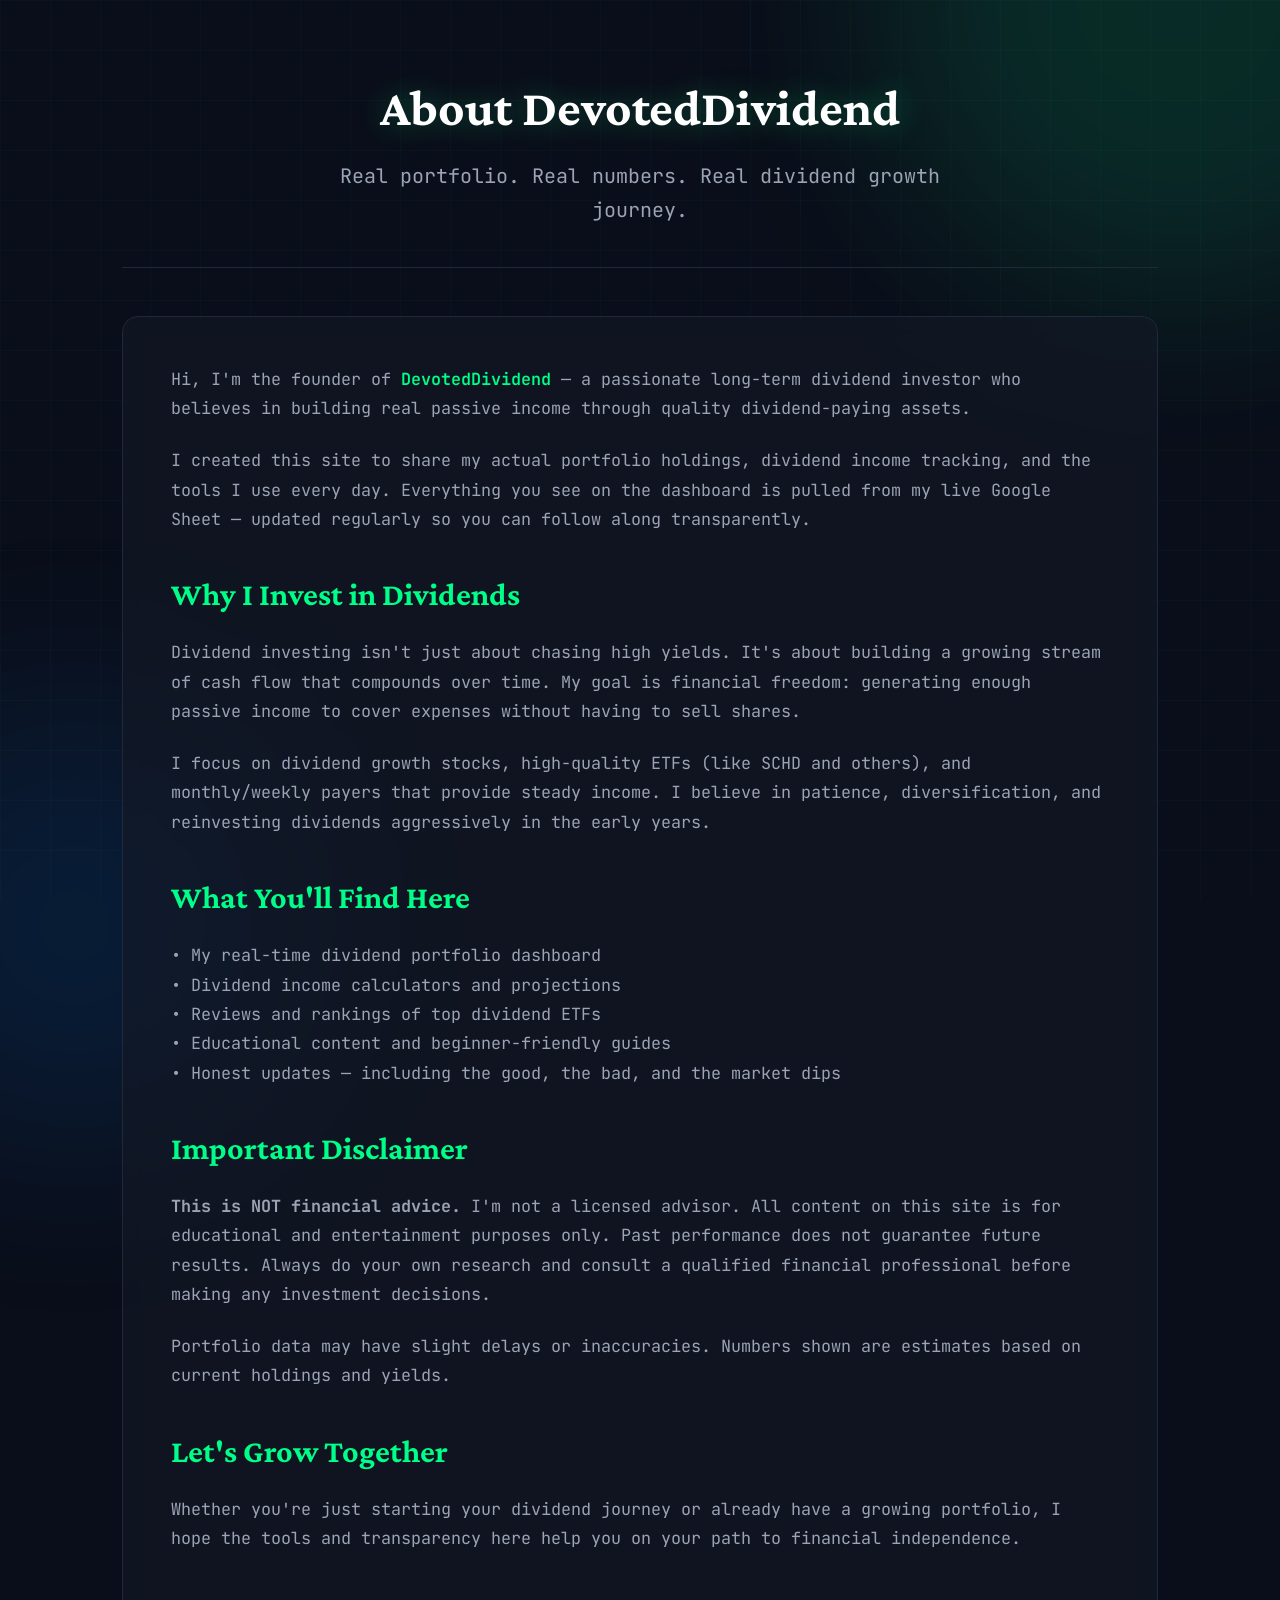
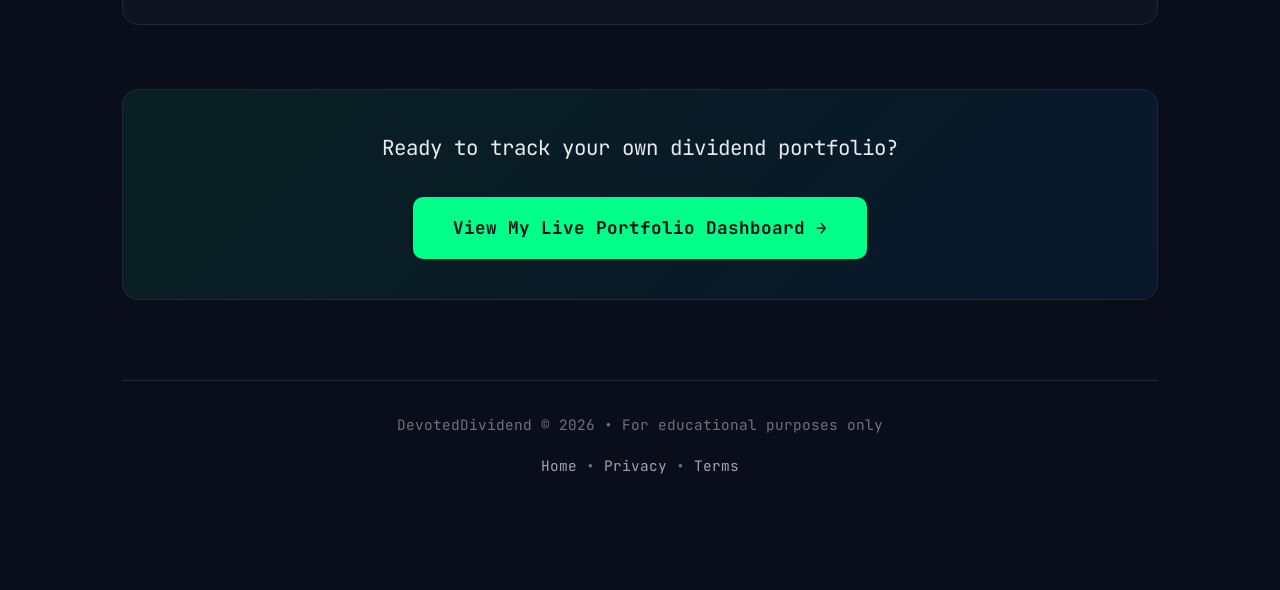
==== about.html @ 6c57b130 "Initial static site publish for devoted-dividend" ====
<!DOCTYPE html>
<html lang="en">
<head>
    <script async src="https://pagead2.googlesyndication.com/pagead/js/adsbygoogle.js?client=ca-pub-REPLACE_ME" crossorigin="anonymous"></script>
    <!-- Google tag (gtag.js) -->
    <script async src="https://www.googletagmanager.com/gtag/js?id=G-REPLACE_ME"></script>
    <script>
      window.dataLayer = window.dataLayer || [];
      function gtag(){dataLayer.push(arguments);}
      gtag('js', new Date());
      gtag('config', 'G-REPLACE_ME');
    </script>
    <meta charset="UTF-8">
    <meta name="viewport" content="width=device-width, initial-scale=1.0">
    <title>About DevotedDividend | My Dividend Investing Journey</title>

    <!-- Favicons -->
    <link rel="icon" href="/favicon.ico" type="image/x-icon">
    <link rel="icon" type="image/png" sizes="32x32" href="/favicon-32x32.png">
    <link rel="icon" type="image/png" sizes="16x16" href="/favicon-16x16.png">
    <link rel="apple-touch-icon" sizes="180x180" href="/apple-touch-icon.png">
    <link rel="manifest" href="/site.webmanifest">
    <meta name="theme-color" content="#0a0e1a">

    <!-- Open Graph -->
    <meta property="og:title" content="About DevotedDividend - My Real Dividend Portfolio">
    <meta property="og:description" content="Learn about the real person behind DevotedDividend: a passionate dividend investor sharing transparent portfolio updates, tools, and educational content.">
    <meta property="og:image" content="media1.png">
    <meta property="og:url" content="https://devoteddividends.com/about.html">
    <meta property="og:type" content="website">

    <meta name="twitter:card" content="summary_large_image">
    <meta name="twitter:title" content="About DevotedDividend">
    <meta name="twitter:description" content="Transparent dividend investing journey and portfolio dashboard.">

    <link rel="preconnect" href="https://fonts.googleapis.com">
    <link rel="preconnect" href="https://fonts.gstatic.com" crossorigin>
    <link href="https://fonts.googleapis.com/css2?family=JetBrains+Mono:wght@400;500;600;700&family=Crimson+Pro:wght@300;400;600;700&display=swap" rel="stylesheet">

    <style>
        :root {
            --bg-primary: #0a0e1a;
            --bg-secondary: #0f1420;
            --bg-tertiary: #141927;
            --accent-primary: #00ff88;
            --accent-secondary: #0088ff;
            --text-primary: #e8eaf0;
            --text-secondary: #9ba3b4;
            --text-muted: #6b7280;
            --border-color: #1f2937;
            --card-bg: rgba(20, 25, 39, 0.6);
        }

        * { margin: 0; padding: 0; box-sizing: border-box; }

        body {
            font-family: 'JetBrains Mono', monospace;
            background: var(--bg-primary);
            color: var(--text-primary);
            line-height: 1.7;
            padding-bottom: 80px;
        }

        body::before {
            content: '';
            position: fixed;
            top: 0; left: 0;
            width: 100%; height: 100%;
            background-image: 
                linear-gradient(rgba(0, 255, 136, 0.03) 1px, transparent 1px),
                linear-gradient(90deg, rgba(0, 255, 136, 0.03) 1px, transparent 1px);
            background-size: 50px 50px;
            animation: gridMove 25s linear infinite;
            z-index: 0;
            pointer-events: none;
        }

        @keyframes gridMove {
            0% { transform: translate(0, 0); }
            100% { transform: translate(60px, 60px); }
        }

        .orb {
            position: fixed;
            border-radius: 50%;
            filter: blur(100px);
            opacity: 0.12;
            pointer-events: none;
            z-index: 1;
        }
        .orb-1 { width: 600px; height: 600px; background: var(--accent-primary); top: -300px; right: -200px; }
        .orb-2 { width: 450px; height: 450px; background: var(--accent-secondary); bottom: -250px; left: -150px; animation-delay: 8s; }

        .container {
            max-width: 1100px;
            margin: 0 auto;
            padding: 0 2rem;
            position: relative;
            z-index: 2;
        }

        header {
            padding: 4rem 0 2.5rem;
            text-align: center;
            border-bottom: 1px solid var(--border-color);
        }

        h1 {
            font-family: 'Crimson Pro', serif;
            font-size: 3.2rem;
            font-weight: 700;
            color: white;
            margin-bottom: 0.5rem;
            text-shadow: 0 0 30px rgba(0, 255, 136, 0.3);
        }

        .subtitle {
            font-size: 1.25rem;
            color: var(--text-secondary);
            max-width: 700px;
            margin: 0 auto;
        }

        .about-content {
            background: var(--card-bg);
            border: 1px solid var(--border-color);
            border-radius: 16px;
            padding: 3rem;
            margin: 3rem 0;
            backdrop-filter: blur(10px);
            line-height: 1.75;
        }

        .about-content h2 {
            font-family: 'Crimson Pro', serif;
            font-size: 2rem;
            color: var(--accent-primary);
            margin: 2rem 0 1rem;
        }

        .about-content p {
            margin-bottom: 1.4rem;
            color: var(--text-secondary);
            font-size: 1.05rem;
        }

        .highlight {
            color: var(--accent-primary);
            font-weight: 600;
        }

        .cta-section {
            text-align: center;
            margin: 4rem 0;
            padding: 2.5rem;
            background: linear-gradient(135deg, rgba(0, 255, 136, 0.08), rgba(0, 136, 255, 0.08));
            border-radius: 16px;
            border: 1px solid var(--border-color);
        }

        .cta-section a {
            display: inline-block;
            background: var(--accent-primary);
            color: #0a0e1a;
            padding: 1rem 2.5rem;
            border-radius: 10px;
            font-weight: 700;
            text-decoration: none;
            font-size: 1.1rem;
            margin-top: 1rem;
            transition: all 0.3s;
        }

        .cta-section a:hover {
            background: #00e077;
            transform: translateY(-4px);
        }

        footer {
            margin-top: 5rem;
            padding: 2rem 0;
            border-top: 1px solid var(--border-color);
            text-align: center;
            color: var(--text-muted);
            font-size: 0.9rem;
        }

        @media (max-width: 768px) {
            .about-content { padding: 2rem 1.5rem; }
            h1 { font-size: 2.6rem; }
        }
    </style>
</head>
<body>

    <!-- Background Orbs -->
    <div class="orb orb-1"></div>
    <div class="orb orb-2"></div>

    <div class="container">

        <header>
            <h1>About DevotedDividend</h1>
            <p class="subtitle">Real portfolio. Real numbers. Real dividend growth journey.</p>
        </header>

        <div class="about-content">
            <p>Hi, I'm the founder of <span class="highlight">DevotedDividend</span> — a passionate long-term dividend investor who believes in building real passive income through quality dividend-paying assets.</p>

            <p>I created this site to share my actual portfolio holdings, dividend income tracking, and the tools I use every day. Everything you see on the dashboard is pulled from my live Google Sheet — updated regularly so you can follow along transparently.</p>

            <h2>Why I Invest in Dividends</h2>
            <p>Dividend investing isn't just about chasing high yields. It's about building a growing stream of cash flow that compounds over time. My goal is financial freedom: generating enough passive income to cover expenses without having to sell shares.</p>

            <p>I focus on dividend growth stocks, high-quality ETFs (like SCHD and others), and monthly/weekly payers that provide steady income. I believe in patience, diversification, and reinvesting dividends aggressively in the early years.</p>

            <h2>What You'll Find Here</h2>
            <p>• My real-time dividend portfolio dashboard<br>
               • Dividend income calculators and projections<br>
               • Reviews and rankings of top dividend ETFs<br>
               • Educational content and beginner-friendly guides<br>
               • Honest updates — including the good, the bad, and the market dips</p>

            <h2>Important Disclaimer</h2>
            <p><strong>This is NOT financial advice.</strong> I'm not a licensed advisor. All content on this site is for educational and entertainment purposes only. Past performance does not guarantee future results. Always do your own research and consult a qualified financial professional before making any investment decisions.</p>

            <p>Portfolio data may have slight delays or inaccuracies. Numbers shown are estimates based on current holdings and yields.</p>

            <h2>Let's Grow Together</h2>
            <p>Whether you're just starting your dividend journey or already have a growing portfolio, I hope the tools and transparency here help you on your path to financial independence.</p>
        </div>

        <div class="cta-section">
            <p style="font-size: 1.3rem; margin-bottom: 1rem;">Ready to track your own dividend portfolio?</p>
            <a href="/">View My Live Portfolio Dashboard →</a>
        </div>

        <footer>
            <p>DevotedDividend © 2026 • For educational purposes only</p>
            <p style="margin-top: 1rem;">
                <a href="/" style="color: var(--text-secondary); text-decoration: none;">Home</a> • 
                <a href="/privacy.html" style="color: var(--text-secondary); text-decoration: none;">Privacy</a> • 
                <a href="/terms-of-use.html" style="color: var(--text-secondary); text-decoration: none;">Terms</a>
            </p>
        </footer>

    </div>

</body>
</html>
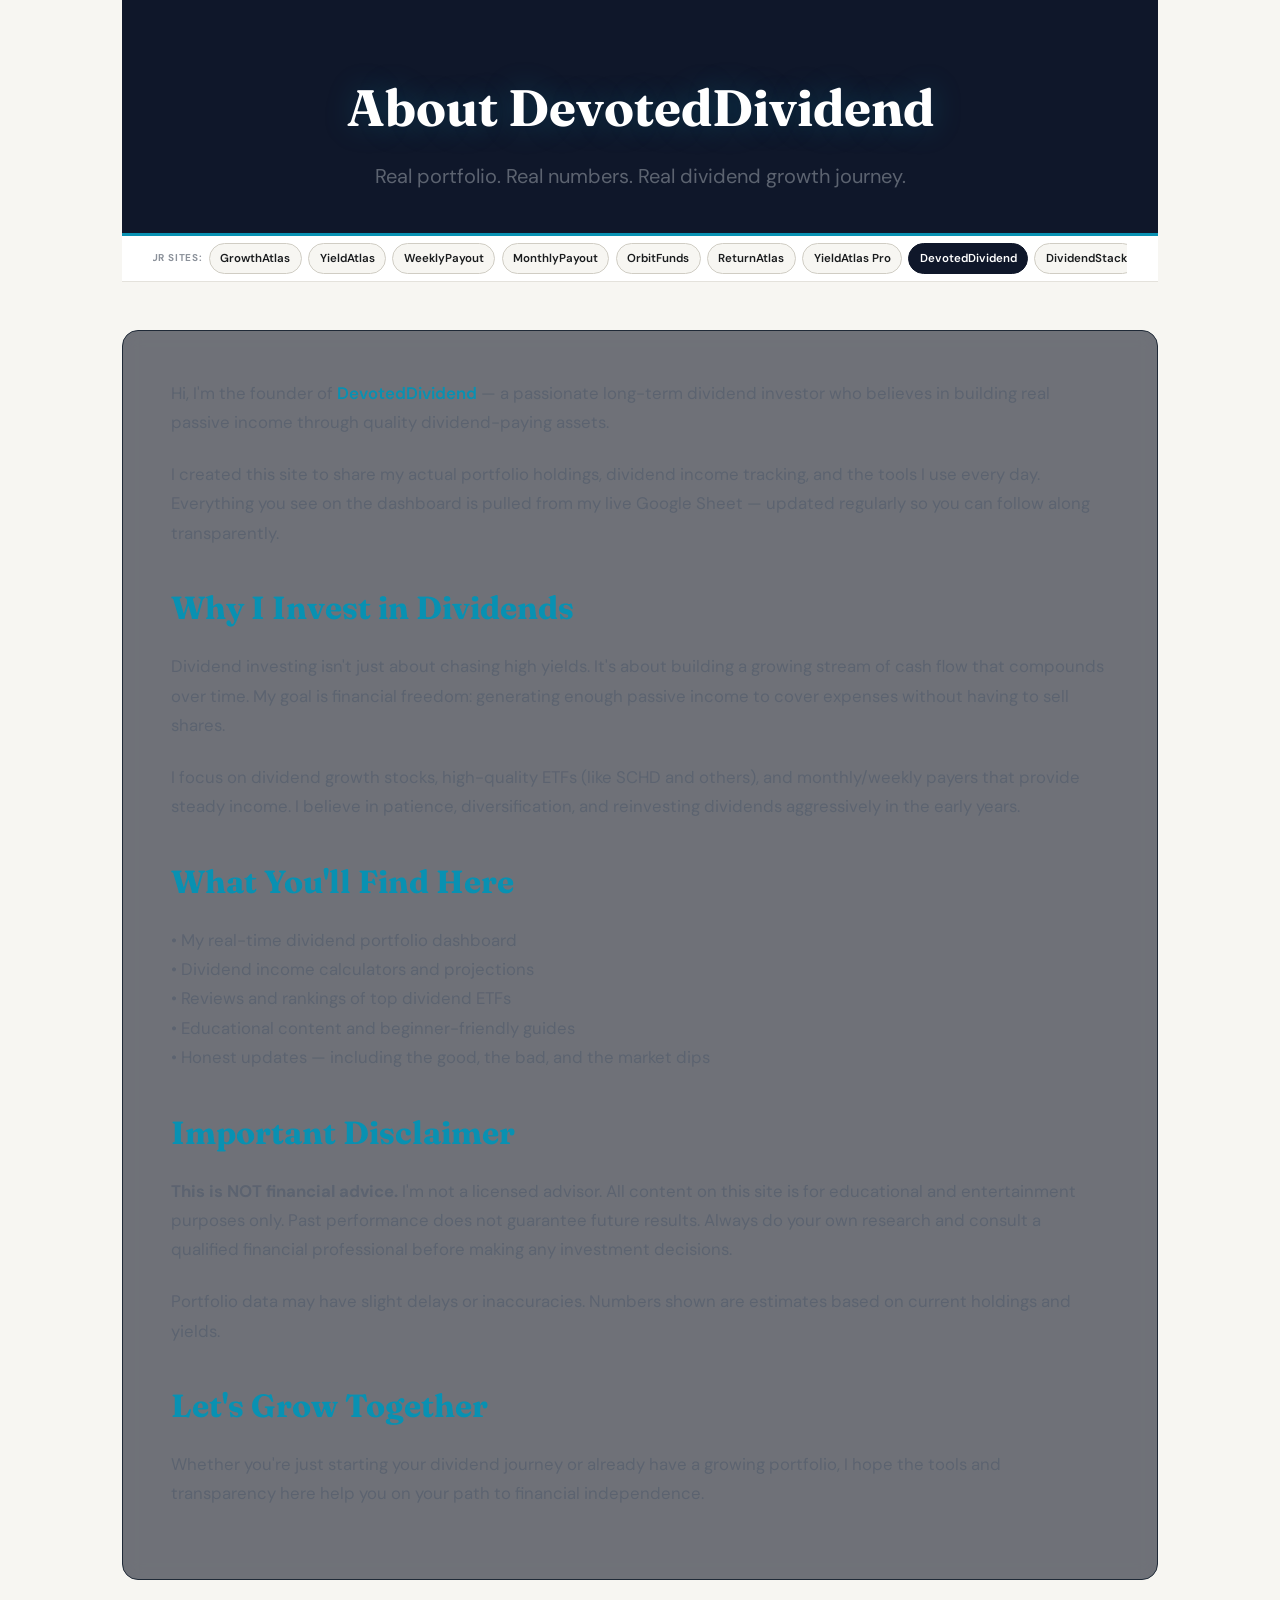
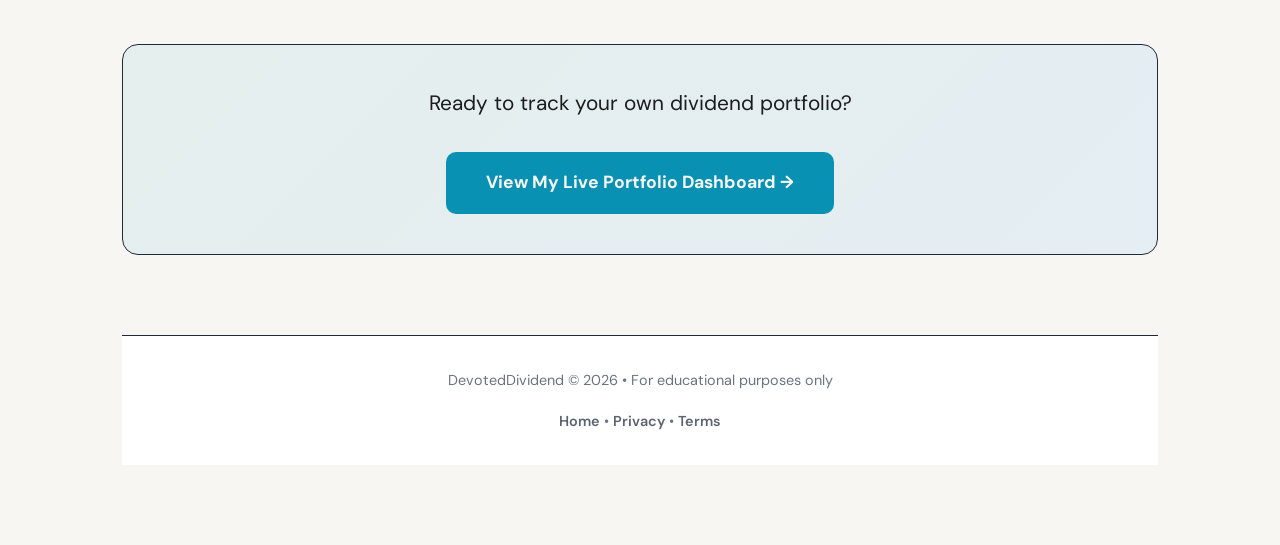
==== commit 3436dbb6: "Apply custom mrvn ETF network design system across Pages. Shared Fraunces + DM Sans paper chrome wit" ====
--- a/about.html
+++ b/about.html
@@ -15,12 +15,12 @@
     <title>About DevotedDividend | My Dividend Investing Journey</title>
 
     <!-- Favicons -->
-    <link rel="icon" href="/favicon.ico" type="image/x-icon">
-    <link rel="icon" type="image/png" sizes="32x32" href="/favicon-32x32.png">
-    <link rel="icon" type="image/png" sizes="16x16" href="/favicon-16x16.png">
-    <link rel="apple-touch-icon" sizes="180x180" href="/apple-touch-icon.png">
-    <link rel="manifest" href="/site.webmanifest">
-    <meta name="theme-color" content="#0a0e1a">
+    <link rel="icon" href="/devoted-dividend/favicon.ico" type="image/x-icon">
+    <link rel="icon" type="image/png" sizes="32x32" href="/devoted-dividend/favicon-32x32.png">
+    <link rel="icon" type="image/png" sizes="16x16" href="/devoted-dividend/favicon-16x16.png">
+    <link rel="apple-touch-icon" sizes="180x180" href="/devoted-dividend/apple-touch-icon.png">
+    <link rel="manifest" href="/devoted-dividend/site.webmanifest">
+    <meta name="theme-color" content="#0891B2">
 
     <!-- Open Graph -->
     <meta property="og:title" content="About DevotedDividend - My Real Dividend Portfolio">
@@ -34,18 +34,447 @@
     <meta name="twitter:description" content="Transparent dividend investing journey and portfolio dashboard.">
 
     <link rel="preconnect" href="https://fonts.googleapis.com">
-    <link rel="preconnect" href="https://fonts.gstatic.com" crossorigin>
-    <link href="https://fonts.googleapis.com/css2?family=JetBrains+Mono:wght@400;500;600;700&family=Crimson+Pro:wght@300;400;600;700&display=swap" rel="stylesheet">
-
+<link rel="preconnect" href="https://fonts.gstatic.com" crossorigin>
+<link href="https://fonts.googleapis.com/css2?family=DM+Sans:ital,opsz,wght@0,9..40,400;0,9..40,500;0,9..40,600;0,9..40,700;0,9..40,800;1,9..40,400&family=Fraunces:opsz,wght@9..144,600;9..144,700;9..144,800&display=swap" rel="stylesheet">
     <style>
+/* mrvn ETF Network — shared design system (inline per repo for GitHub Pages) */
+:root {
+  --ink: #1A1C1E;
+  --ink-muted: #5C6370;
+  --ink-faint: #8B919A;
+  --paper: #F7F6F2;
+  --paper-2: #FFFFFF;
+  --line: #E4E2DC;
+  --line-strong: #D0CDC4;
+  --header: #0F172A;
+  --header-ink: #F8FAFC;
+  --accent: #0891B2;
+  --accent-soft: #CFFAFE;
+  --accent-hover: #06B6D4;
+  --danger: #DC2626;
+  --pos: #059669;
+  --shell: 94%;
+  --shell-max: 1320px;
+  --radius: 6px;
+  --font-sans: "DM Sans", system-ui, sans-serif;
+  --font-display: "Fraunces", Georgia, serif;
+  /* aliases for legacy site CSS */
+  --brand: var(--header);
+  --brand-dark: #0B1220;
+  --brand-mid: #132033;
+  --brand-lite: #1E293B;
+  --gold: var(--accent);
+  --gold2: var(--accent-hover);
+  --navy: var(--header);
+  --primary: var(--accent);
+  --green: var(--accent);
+  --purple: var(--accent);
+  --purple-bright: var(--accent-hover);
+  --purple-deep: var(--header);
+  --bg: var(--paper);
+  --bg-primary: var(--paper);
+  --bg-secondary: var(--paper-2);
+  --bg-panel: var(--paper-2);
+  --bg-panel-2: #FAFAF7;
+  --text-primary: var(--ink);
+  --text-secondary: var(--ink-muted);
+  --text-muted: var(--ink-faint);
+}
+
+*, *::before, *::after { box-sizing: border-box; }
+html { scroll-behavior: smooth; }
+html, body {
+  margin: 0;
+  padding: 0;
+  width: 100%;
+  overflow-x: hidden;
+}
+body {
+  font-family: var(--font-sans);
+  background: var(--paper);
+  color: var(--ink);
+  line-height: 1.55;
+  min-height: 100vh;
+  display: flex;
+  flex-direction: column;
+  align-items: center;
+  -webkit-font-smoothing: antialiased;
+}
+a { color: var(--accent); }
+a:hover { color: var(--accent-hover); }
+
+/* Wordmark header */
+.nx-header, header.nx-header, body > header:not(.nx-skip) {
+  width: 100%;
+  background: var(--header);
+  color: var(--header-ink);
+  text-align: center;
+  padding: 1.15rem 1.25rem 1rem;
+  border-bottom: 3px solid var(--accent);
+  box-shadow: none;
+}
+.nx-logo, .logo, .logo-text {
+  font-family: var(--font-display);
+  font-weight: 800;
+  font-size: clamp(1.45rem, 4vw, 2.15rem);
+  letter-spacing: -0.02em;
+  color: var(--header-ink);
+  line-height: 1.15;
+}
+.nx-logo span, .logo span { color: var(--accent); }
+.nx-tagline, .logo-sub {
+  font-family: var(--font-sans);
+  font-size: 0.72rem;
+  font-weight: 600;
+  letter-spacing: 0.14em;
+  text-transform: uppercase;
+  color: rgba(248, 250, 252, 0.45);
+  margin-top: 0.4rem;
+}
+.logo-link { text-decoration: none; display: inline-block; }
+.header-links, .nx-nav {
+  display: flex;
+  flex-wrap: wrap;
+  gap: 0.5rem;
+  justify-content: center;
+  margin-top: 0.9rem;
+}
+.header-link, .nx-nav a, .btn-ghost {
+  display: inline-flex;
+  align-items: center;
+  gap: 0.35rem;
+  padding: 0.45rem 0.9rem;
+  border: 1.5px solid rgba(255,255,255,0.22);
+  border-radius: var(--radius);
+  color: var(--header-ink);
+  background: transparent;
+  font-family: var(--font-sans);
+  font-size: 0.8rem;
+  font-weight: 700;
+  text-decoration: none;
+  transition: background .15s, border-color .15s, color .15s;
+}
+.header-link:hover, .nx-nav a:hover, .btn-ghost:hover {
+  background: var(--accent);
+  border-color: var(--accent);
+  color: #fff;
+}
+
+/* Network bar */
+.site-network-bar {
+  width: 100%;
+  background: var(--paper-2);
+  border-bottom: 1px solid var(--line);
+  padding: 0.45rem 0;
+}
+.site-network-track {
+  width: var(--shell);
+  max-width: var(--shell-max);
+  margin: 0 auto;
+  padding: 0 0.25rem;
+  display: flex;
+  align-items: center;
+  gap: 0.4rem;
+  overflow-x: auto;
+  white-space: nowrap;
+  scrollbar-width: none;
+}
+.site-network-track::-webkit-scrollbar { display: none; }
+.site-network-label {
+  font-size: 0.62rem;
+  font-weight: 700;
+  letter-spacing: 0.08em;
+  text-transform: uppercase;
+  color: var(--ink-faint);
+  flex-shrink: 0;
+}
+.site-pill {
+  display: inline-flex;
+  align-items: center;
+  padding: 0.28rem 0.65rem;
+  border-radius: 999px;
+  border: 1px solid var(--line-strong);
+  background: var(--paper);
+  color: var(--ink);
+  font-family: var(--font-sans);
+  font-size: 0.72rem;
+  font-weight: 600;
+  text-decoration: none;
+  flex-shrink: 0;
+  transition: background .15s, color .15s, border-color .15s;
+}
+.site-pill:hover {
+  border-color: var(--accent);
+  color: var(--accent);
+  background: var(--accent-soft);
+}
+.site-pill.current {
+  background: var(--header);
+  border-color: var(--header);
+  color: #fff;
+  cursor: default;
+}
+@media (min-width: 1100px) {
+  .site-network-track { justify-content: center; }
+}
+
+/* Hero */
+.nx-hero, .hero, .main-h1 {
+  width: 100%;
+  background: var(--paper);
+  text-align: center;
+  padding: 2.25rem 1.25rem 1.75rem;
+  border-bottom: 1px solid var(--line);
+}
+.nx-hero h1, .hero h1, .main-h1 h1 {
+  font-family: var(--font-display);
+  font-weight: 750;
+  font-size: clamp(1.45rem, 3.6vw, 2.35rem);
+  color: var(--ink);
+  margin: 0 0 0.65rem;
+  letter-spacing: -0.02em;
+  line-height: 1.2;
+}
+.nx-hero h1 span, .hero h1 span { color: var(--accent); }
+.nx-support, .hero-desc, .intro-text {
+  max-width: 42rem;
+  margin: 0 auto 1.25rem;
+  color: var(--ink-muted);
+  font-size: 0.98rem;
+  line-height: 1.7;
+}
+.hero-stats {
+  display: inline-flex;
+  border: 1px solid var(--line);
+  border-radius: var(--radius);
+  overflow: hidden;
+  background: var(--paper-2);
+}
+.hero-stat {
+  padding: 0.85rem 1.5rem;
+  border-right: 1px solid var(--line);
+}
+.hero-stat:last-child { border-right: none; }
+.hero-stat-val {
+  font-family: var(--font-display);
+  font-size: 1.45rem;
+  font-weight: 700;
+  color: var(--accent);
+  line-height: 1;
+}
+.hero-stat-lbl {
+  font-size: 0.68rem;
+  font-weight: 700;
+  letter-spacing: 0.08em;
+  text-transform: uppercase;
+  color: var(--ink-faint);
+  margin-top: 0.35rem;
+}
+@media (max-width: 700px) {
+  .hero-stats { flex-direction: column; width: min(100%, 220px); }
+  .hero-stat { border-right: none; border-bottom: 1px solid var(--line); }
+  .hero-stat:last-child { border-bottom: none; }
+}
+
+/* Content shell */
+.nx-shell, .content, .container, .wrap {
+  width: var(--shell);
+  max-width: var(--shell-max);
+  margin-left: auto;
+  margin-right: auto;
+}
+.section-head {
+  text-align: center;
+  margin: 1.75rem 0 1rem;
+}
+.section-head h2 {
+  font-family: var(--font-display);
+  font-size: 1.35rem;
+  margin: 0 0 0.35rem;
+  color: var(--ink);
+}
+.section-head p { color: var(--ink-muted); margin: 0; font-size: 0.9rem; }
+.gold-rule, .nx-rule {
+  width: 48px;
+  height: 3px;
+  background: var(--accent);
+  margin: 0.85rem auto 0;
+  border: none;
+}
+
+/* Filters */
+#filters, .filters {
+  display: flex;
+  flex-wrap: wrap;
+  gap: 0.55rem;
+  justify-content: center;
+  margin: 0.75rem auto 1rem;
+  width: 100%;
+}
+#filters input, #filters select, #searchInput, #searchFilter, #etfSearch,
+input[type="text"], select {
+  font-family: var(--font-sans);
+  border: 1px solid var(--line-strong);
+  border-radius: var(--radius);
+  padding: 0.55rem 0.75rem;
+  background: var(--paper-2);
+  color: var(--ink);
+}
+#filters input:focus, #searchInput:focus, #searchFilter:focus, #etfSearch:focus {
+  outline: 2px solid var(--accent);
+  outline-offset: 1px;
+  border-color: var(--accent);
+}
+#resetFilters, #resetBtn, .special-btn, button.special-btn {
+  font-family: var(--font-sans);
+  font-weight: 700;
+  font-size: 0.82rem;
+  padding: 0.5rem 0.85rem;
+  border-radius: var(--radius);
+  border: 1px solid var(--line-strong);
+  background: var(--paper-2);
+  color: var(--ink);
+  cursor: pointer;
+}
+#resetFilters, #resetBtn {
+  background: var(--header);
+  color: #fff;
+  border-color: var(--header);
+}
+.special-btn.active, .special-btn:hover {
+  background: var(--accent);
+  border-color: var(--accent);
+  color: #fff;
+}
+#special-views {
+  display: flex;
+  flex-wrap: wrap;
+  gap: 0.5rem;
+  justify-content: center;
+  margin-bottom: 0.75rem;
+}
+
+/* Tables */
+#etfTable, table.etf-table, .peer-table, #holdings-table, table {
+  width: 100%;
+  border-collapse: collapse;
+  background: var(--paper-2);
+  border: 1px solid var(--line);
+  border-radius: var(--radius);
+  overflow: hidden;
+}
+#etfTable th, table th, thead th {
+  background: var(--header) !important;
+  color: #fff !important;
+  font-family: var(--font-sans);
+  font-weight: 700;
+  font-size: 0.78rem;
+  letter-spacing: 0.02em;
+  padding: 0.7rem 0.45rem;
+  white-space: nowrap;
+  cursor: pointer;
+  border-bottom: 3px solid var(--accent);
+}
+#etfTable td, table td {
+  padding: 0.55rem 0.4rem;
+  font-size: 0.88rem;
+  text-align: center;
+  border-bottom: 1px solid var(--line);
+}
+#etfTable tbody tr:nth-child(even), table tbody tr:nth-child(even) {
+  background: #FAFAF7;
+}
+#etfTable tbody tr:hover, table tbody tr:hover {
+  background: var(--accent-soft);
+}
+.symbol, .symbol a {
+  font-weight: 800;
+  color: var(--accent) !important;
+  text-decoration: none;
+}
+.table-meta {
+  width: 100%;
+  display: flex;
+  justify-content: space-between;
+  gap: 1rem;
+  font-size: 0.8rem;
+  color: var(--ink-muted);
+  margin: 0.35rem 0 0.65rem;
+}
+
+/* Footer */
+.footer, footer, .nx-footer {
+  width: 100%;
+  margin-top: auto;
+  padding: 2rem 1.25rem 2.5rem;
+  text-align: center;
+  color: var(--ink-muted);
+  font-size: 0.82rem;
+  border-top: 1px solid var(--line);
+  background: var(--paper-2);
+}
+.footer a, footer a {
+  color: var(--accent);
+  font-weight: 600;
+  text-decoration: none;
+}
+.back-to-top {
+  display: inline-block;
+  margin-top: 0.85rem;
+  padding: 0.45rem 1rem;
+  background: var(--header);
+  color: #fff !important;
+  border-radius: var(--radius);
+  font-weight: 700;
+  font-size: 0.8rem;
+  text-decoration: none;
+  border: none;
+  cursor: pointer;
+}
+.back-to-top:hover { background: var(--accent); }
+
+/* Misc chrome */
+.watchlist-btn, .header-pro-btn {
+  background: var(--accent) !important;
+  color: #fff !important;
+  border: none !important;
+  border-radius: var(--radius) !important;
+  font-family: var(--font-sans) !important;
+  font-weight: 800 !important;
+  box-shadow: none !important;
+}
+.banner-img {
+  max-width: 280px;
+  width: 70%;
+  height: auto;
+  display: block;
+  margin: 0 auto;
+  filter: none;
+}
+.disclaimer-bar {
+  width: 100%;
+  background: var(--accent-soft);
+  border-bottom: 1px solid var(--line);
+  color: var(--ink-muted);
+  font-size: 0.78rem;
+  text-align: center;
+  padding: 0.55rem 1rem;
+}
+.disclaimer-bar strong { color: var(--accent); }
+
+/* Kill competitor / AI cliché leftovers when present */
+.stars, .orb, body::before { display: none !important; }
+
+/* === end mrvn network design system === */
+
         :root {
-            --bg-primary: #0a0e1a;
-            --bg-secondary: #0f1420;
-            --bg-tertiary: #141927;
-            --accent-primary: #00ff88;
-            --accent-secondary: #0088ff;
-            --text-primary: #e8eaf0;
-            --text-secondary: #9ba3b4;
+            --bg-primary: #F7F6F2;
+            --bg-secondary: #FFFFFF;
+            --bg-tertiary: #FAFAF7;
+            --accent-primary: #0891B2;
+            --accent-secondary: #06B6D4;
+            --text-primary: #1A1C1E;
+            --text-secondary: #5C6370;
             --text-muted: #6b7280;
             --border-color: #1f2937;
             --card-bg: rgba(20, 25, 39, 0.6);
@@ -54,7 +483,7 @@
         * { margin: 0; padding: 0; box-sizing: border-box; }
 
         body {
-            font-family: 'JetBrains Mono', monospace;
+            font-family: 'DM Sans', monospace;
             background: var(--bg-primary);
             color: var(--text-primary);
             line-height: 1.7;
@@ -67,8 +496,8 @@
             top: 0; left: 0;
             width: 100%; height: 100%;
             background-image: 
-                linear-gradient(rgba(0, 255, 136, 0.03) 1px, transparent 1px),
-                linear-gradient(90deg, rgba(0, 255, 136, 0.03) 1px, transparent 1px);
+                linear-gradient(rgba(8,145,178, 0.03) 1px, transparent 1px),
+                linear-gradient(90deg, rgba(8,145,178, 0.03) 1px, transparent 1px);
             background-size: 50px 50px;
             animation: gridMove 25s linear infinite;
             z-index: 0;
@@ -106,12 +535,12 @@
         }
 
         h1 {
-            font-family: 'Crimson Pro', serif;
+            font-family: 'Fraunces', serif;
             font-size: 3.2rem;
             font-weight: 700;
             color: white;
             margin-bottom: 0.5rem;
-            text-shadow: 0 0 30px rgba(0, 255, 136, 0.3);
+            text-shadow: 0 0 30px rgba(8,145,178, 0.3);
         }
 
         .subtitle {
@@ -132,7 +561,7 @@
         }
 
         .about-content h2 {
-            font-family: 'Crimson Pro', serif;
+            font-family: 'Fraunces', serif;
             font-size: 2rem;
             color: var(--accent-primary);
             margin: 2rem 0 1rem;
@@ -153,7 +582,7 @@
             text-align: center;
             margin: 4rem 0;
             padding: 2.5rem;
-            background: linear-gradient(135deg, rgba(0, 255, 136, 0.08), rgba(0, 136, 255, 0.08));
+            background: linear-gradient(135deg, rgba(8,145,178, 0.08), rgba(0, 136, 255, 0.08));
             border-radius: 16px;
             border: 1px solid var(--border-color);
         }
@@ -161,7 +590,7 @@
         .cta-section a {
             display: inline-block;
             background: var(--accent-primary);
-            color: #0a0e1a;
+            color: #F7F6F2;
             padding: 1rem 2.5rem;
             border-radius: 10px;
             font-weight: 700;
@@ -189,7 +618,27 @@
             .about-content { padding: 2rem 1.5rem; }
             h1 { font-size: 2.6rem; }
         }
-    </style>
+    
+/* Force light network chrome */
+body {
+  background: var(--paper) !important;
+  color: var(--ink) !important;
+}
+header, .nx-header {
+  background: var(--header) !important;
+  color: var(--header-ink) !important;
+  border-bottom: 3px solid #0891B2 !important;
+}
+.hero, .nx-hero, main > .hero, section.hero {
+  background: var(--paper) !important;
+  color: var(--ink) !important;
+}
+.hero h1, .nx-hero h1, section.hero h1 {
+  color: var(--ink) !important;
+  font-family: var(--font-display) !important;
+}
+.hero-desc, .nx-support, .intro-text { color: var(--ink-muted) !important; }
+</style>
 </head>
 <body>
 
@@ -203,6 +652,21 @@
             <h1>About DevotedDividend</h1>
             <p class="subtitle">Real portfolio. Real numbers. Real dividend growth journey.</p>
         </header>
+
+  <div class="site-network-bar">
+    <div class="site-network-track">
+      <span class="site-network-label">Our Sites:</span>
+      <a href="https://marvinsmx.github.io/growth-atlas/" class="site-pill" title="Growth ETF rankings">GrowthAtlas</a>
+      <a href="https://marvinsmx.github.io/yield-atlas/" class="site-pill" title="Dividend ETF rankings">YieldAtlas</a>
+      <a href="https://marvinsmx.github.io/weekly-payout/" class="site-pill" title="Weekly paying dividend ETFs">WeeklyPayout</a>
+      <a href="https://marvinsmx.github.io/monthly-payout/" class="site-pill" title="Monthly paying dividend ETFs">MonthlyPayout</a>
+      <a href="https://marvinsmx.github.io/orbit-funds/" class="site-pill" title="Space & aerospace ETFs">OrbitFunds</a>
+      <a href="https://marvinsmx.github.io/return-atlas/" class="site-pill" title="ETF total returns">ReturnAtlas</a>
+      <a href="https://marvinsmx.github.io/yield-atlas-pro/" class="site-pill" title="Premium dividend tools">YieldAtlas Pro</a>
+      <a href="https://marvinsmx.github.io/devoted-dividend/" class="site-pill current" title="Dividend portfolio tracker">DevotedDividend</a>
+      <a href="https://dividendstack.com/" class="site-pill" title="Dividend tools directory">DividendStack</a>
+    </div>
+  </div>
 
         <div class="about-content">
             <p>Hi, I'm the founder of <span class="highlight">DevotedDividend</span> — a passionate long-term dividend investor who believes in building real passive income through quality dividend-paying assets.</p>
@@ -232,15 +696,15 @@
 
         <div class="cta-section">
             <p style="font-size: 1.3rem; margin-bottom: 1rem;">Ready to track your own dividend portfolio?</p>
-            <a href="/">View My Live Portfolio Dashboard →</a>
+            <a href="/devoted-dividend/">View My Live Portfolio Dashboard →</a>
         </div>
 
         <footer>
             <p>DevotedDividend © 2026 • For educational purposes only</p>
             <p style="margin-top: 1rem;">
-                <a href="/" style="color: var(--text-secondary); text-decoration: none;">Home</a> • 
-                <a href="/privacy.html" style="color: var(--text-secondary); text-decoration: none;">Privacy</a> • 
-                <a href="/terms-of-use.html" style="color: var(--text-secondary); text-decoration: none;">Terms</a>
+                <a href="/devoted-dividend/" style="color: var(--text-secondary); text-decoration: none;">Home</a> • 
+                <a href="/devoted-dividend/privacy.html" style="color: var(--text-secondary); text-decoration: none;">Privacy</a> • 
+                <a href="/devoted-dividend/terms-of-use.html" style="color: var(--text-secondary); text-decoration: none;">Terms</a>
             </p>
         </footer>
 
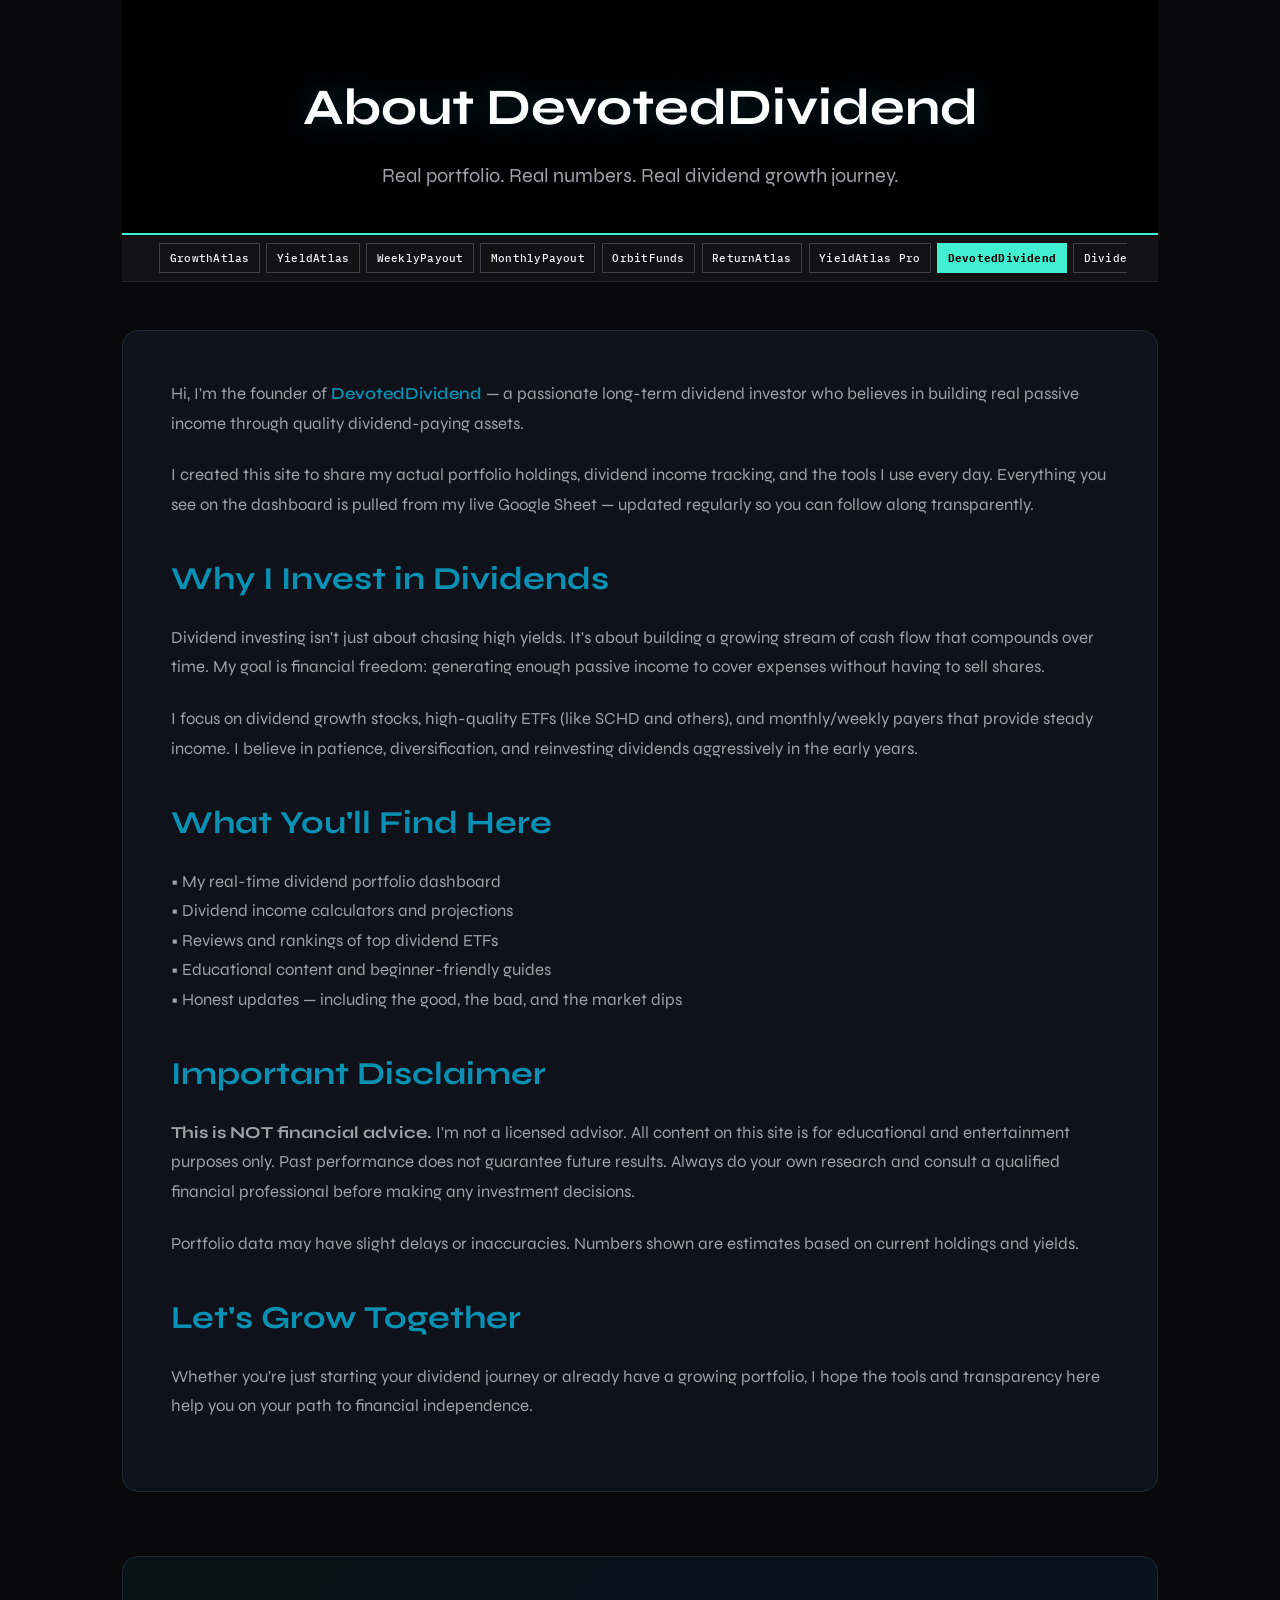
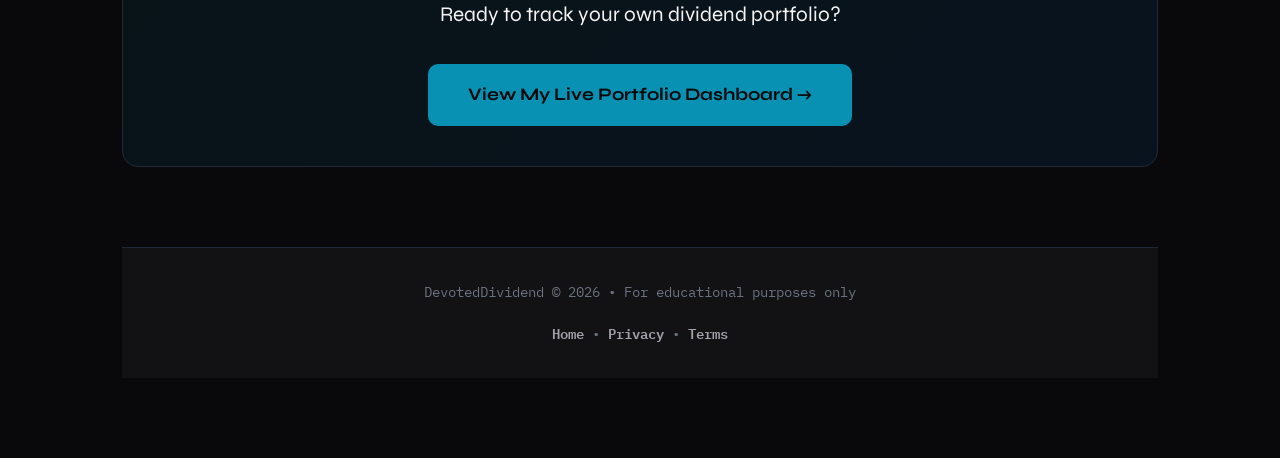
==== commit a000b494: "Apply dark editorial network design system across Pages." ====
--- a/about.html
+++ b/about.html
@@ -20,7 +20,7 @@
     <link rel="icon" type="image/png" sizes="16x16" href="/devoted-dividend/favicon-16x16.png">
     <link rel="apple-touch-icon" sizes="180x180" href="/devoted-dividend/apple-touch-icon.png">
     <link rel="manifest" href="/devoted-dividend/site.webmanifest">
-    <meta name="theme-color" content="#0891B2">
+    <meta name="theme-color" content="#40F0D0">
 
     <!-- Open Graph -->
     <meta property="og:title" content="About DevotedDividend - My Real Dividend Portfolio">
@@ -35,34 +35,35 @@
 
     <link rel="preconnect" href="https://fonts.googleapis.com">
 <link rel="preconnect" href="https://fonts.gstatic.com" crossorigin>
-<link href="https://fonts.googleapis.com/css2?family=DM+Sans:ital,opsz,wght@0,9..40,400;0,9..40,500;0,9..40,600;0,9..40,700;0,9..40,800;1,9..40,400&family=Fraunces:opsz,wght@9..144,600;9..144,700;9..144,800&display=swap" rel="stylesheet">
+<link href="https://fonts.googleapis.com/css2?family=IBM+Plex+Mono:wght@400;500;600;700&family=Syne:wght@400;500;600;700;800&display=swap" rel="stylesheet">
     <style>
 /* mrvn ETF Network — shared design system (inline per repo for GitHub Pages) */
 :root {
-  --ink: #1A1C1E;
-  --ink-muted: #5C6370;
-  --ink-faint: #8B919A;
-  --paper: #F7F6F2;
-  --paper-2: #FFFFFF;
-  --line: #E4E2DC;
-  --line-strong: #D0CDC4;
-  --header: #0F172A;
-  --header-ink: #F8FAFC;
-  --accent: #0891B2;
-  --accent-soft: #CFFAFE;
-  --accent-hover: #06B6D4;
-  --danger: #DC2626;
-  --pos: #059669;
+  --ink: #F4F4F5;
+  --ink-muted: #A1A1AA;
+  --ink-faint: #71717A;
+  --paper: #09090B;
+  --paper-2: #121214;
+  --line: #27272A;
+  --line-strong: #3F3F46;
+  --header: #000000;
+  --header-ink: #FAFAFA;
+  --accent: #40F0D0;
+  --accent-soft: rgba(64, 240, 208, 0.12);
+  --accent-hover: #7AFFE8;
+  --danger: #FF4D6A;
+  --pos: #40F0D0;
   --shell: 94%;
   --shell-max: 1320px;
-  --radius: 6px;
-  --font-sans: "DM Sans", system-ui, sans-serif;
-  --font-display: "Fraunces", Georgia, serif;
+  --radius: 0;
+  --font-sans: "Syne", system-ui, sans-serif;
+  --font-display: "Syne", system-ui, sans-serif;
+  --font-mono: "IBM Plex Mono", ui-monospace, monospace;
   /* aliases for legacy site CSS */
   --brand: var(--header);
-  --brand-dark: #0B1220;
-  --brand-mid: #132033;
-  --brand-lite: #1E293B;
+  --brand-dark: #000000;
+  --brand-mid: #121214;
+  --brand-lite: #1A1A1E;
   --gold: var(--accent);
   --gold2: var(--accent-hover);
   --navy: var(--header);
@@ -75,7 +76,7 @@
   --bg-primary: var(--paper);
   --bg-secondary: var(--paper-2);
   --bg-panel: var(--paper-2);
-  --bg-panel-2: #FAFAF7;
+  --bg-panel-2: #161618;
   --text-primary: var(--ink);
   --text-secondary: var(--ink-muted);
   --text-muted: var(--ink-faint);
@@ -109,55 +110,58 @@
   background: var(--header);
   color: var(--header-ink);
   text-align: center;
-  padding: 1.15rem 1.25rem 1rem;
-  border-bottom: 3px solid var(--accent);
+  padding: 1.35rem 1.25rem 1.1rem;
+  border-bottom: 2px solid var(--accent);
   box-shadow: none;
 }
 .nx-logo, .logo, .logo-text {
   font-family: var(--font-display);
   font-weight: 800;
-  font-size: clamp(1.45rem, 4vw, 2.15rem);
-  letter-spacing: -0.02em;
+  font-size: clamp(1.55rem, 4.2vw, 2.35rem);
+  letter-spacing: -0.04em;
+  text-transform: uppercase;
   color: var(--header-ink);
-  line-height: 1.15;
+  line-height: 1.05;
 }
 .nx-logo span, .logo span { color: var(--accent); }
 .nx-tagline, .logo-sub {
-  font-family: var(--font-sans);
-  font-size: 0.72rem;
-  font-weight: 600;
-  letter-spacing: 0.14em;
-  text-transform: uppercase;
-  color: rgba(248, 250, 252, 0.45);
-  margin-top: 0.4rem;
+  font-family: var(--font-mono);
+  font-size: 0.68rem;
+  font-weight: 500;
+  letter-spacing: 0.16em;
+  text-transform: uppercase;
+  color: rgba(250, 250, 250, 0.42);
+  margin-top: 0.45rem;
 }
 .logo-link { text-decoration: none; display: inline-block; }
 .header-links, .nx-nav {
   display: flex;
   flex-wrap: wrap;
-  gap: 0.5rem;
+  gap: 0.45rem;
   justify-content: center;
-  margin-top: 0.9rem;
+  margin-top: 0.95rem;
 }
 .header-link, .nx-nav a, .btn-ghost {
   display: inline-flex;
   align-items: center;
   gap: 0.35rem;
-  padding: 0.45rem 0.9rem;
-  border: 1.5px solid rgba(255,255,255,0.22);
+  padding: 0.45rem 0.85rem;
+  border: 1px solid rgba(255,255,255,0.28);
   border-radius: var(--radius);
   color: var(--header-ink);
   background: transparent;
-  font-family: var(--font-sans);
-  font-size: 0.8rem;
-  font-weight: 700;
+  font-family: var(--font-mono);
+  font-size: 0.72rem;
+  font-weight: 600;
+  letter-spacing: 0.04em;
+  text-transform: uppercase;
   text-decoration: none;
   transition: background .15s, border-color .15s, color .15s;
 }
 .header-link:hover, .nx-nav a:hover, .btn-ghost:hover {
   background: var(--accent);
   border-color: var(--accent);
-  color: #fff;
+  color: #000;
 }
 
 /* Network bar */
@@ -165,7 +169,7 @@
   width: 100%;
   background: var(--paper-2);
   border-bottom: 1px solid var(--line);
-  padding: 0.45rem 0;
+  padding: 0.5rem 0;
 }
 .site-network-track {
   width: var(--shell);
@@ -181,9 +185,10 @@
 }
 .site-network-track::-webkit-scrollbar { display: none; }
 .site-network-label {
-  font-size: 0.62rem;
-  font-weight: 700;
-  letter-spacing: 0.08em;
+  font-family: var(--font-mono);
+  font-size: 0.58rem;
+  font-weight: 600;
+  letter-spacing: 0.12em;
   text-transform: uppercase;
   color: var(--ink-faint);
   flex-shrink: 0;
@@ -191,14 +196,15 @@
 .site-pill {
   display: inline-flex;
   align-items: center;
-  padding: 0.28rem 0.65rem;
-  border-radius: 999px;
+  padding: 0.3rem 0.6rem;
+  border-radius: var(--radius);
   border: 1px solid var(--line-strong);
-  background: var(--paper);
+  background: transparent;
   color: var(--ink);
-  font-family: var(--font-sans);
-  font-size: 0.72rem;
-  font-weight: 600;
+  font-family: var(--font-mono);
+  font-size: 0.68rem;
+  font-weight: 500;
+  letter-spacing: 0.02em;
   text-decoration: none;
   flex-shrink: 0;
   transition: background .15s, color .15s, border-color .15s;
@@ -209,10 +215,11 @@
   background: var(--accent-soft);
 }
 .site-pill.current {
-  background: var(--header);
-  border-color: var(--header);
-  color: #fff;
+  background: var(--accent);
+  border-color: var(--accent);
+  color: #000;
   cursor: default;
+  font-weight: 700;
 }
 @media (min-width: 1100px) {
   .site-network-track { justify-content: center; }
@@ -223,52 +230,56 @@
   width: 100%;
   background: var(--paper);
   text-align: center;
-  padding: 2.25rem 1.25rem 1.75rem;
+  padding: 2.5rem 1.25rem 1.85rem;
   border-bottom: 1px solid var(--line);
 }
 .nx-hero h1, .hero h1, .main-h1 h1 {
   font-family: var(--font-display);
-  font-weight: 750;
-  font-size: clamp(1.45rem, 3.6vw, 2.35rem);
+  font-weight: 800;
+  font-size: clamp(1.65rem, 4.2vw, 2.75rem);
   color: var(--ink);
-  margin: 0 0 0.65rem;
-  letter-spacing: -0.02em;
-  line-height: 1.2;
+  margin: 0 0 0.7rem;
+  letter-spacing: -0.045em;
+  text-transform: uppercase;
+  line-height: 1.05;
 }
 .nx-hero h1 span, .hero h1 span { color: var(--accent); }
 .nx-support, .hero-desc, .intro-text {
-  max-width: 42rem;
+  max-width: 40rem;
   margin: 0 auto 1.25rem;
   color: var(--ink-muted);
-  font-size: 0.98rem;
-  line-height: 1.7;
+  font-family: var(--font-mono);
+  font-size: 0.82rem;
+  line-height: 1.75;
 }
 .hero-stats {
   display: inline-flex;
-  border: 1px solid var(--line);
+  border: 1px solid var(--line-strong);
   border-radius: var(--radius);
   overflow: hidden;
   background: var(--paper-2);
 }
 .hero-stat {
-  padding: 0.85rem 1.5rem;
+  padding: 0.9rem 1.5rem;
   border-right: 1px solid var(--line);
 }
 .hero-stat:last-child { border-right: none; }
 .hero-stat-val {
   font-family: var(--font-display);
-  font-size: 1.45rem;
-  font-weight: 700;
+  font-size: 1.55rem;
+  font-weight: 800;
   color: var(--accent);
   line-height: 1;
+  letter-spacing: -0.03em;
 }
 .hero-stat-lbl {
-  font-size: 0.68rem;
-  font-weight: 700;
-  letter-spacing: 0.08em;
+  font-family: var(--font-mono);
+  font-size: 0.62rem;
+  font-weight: 600;
+  letter-spacing: 0.1em;
   text-transform: uppercase;
   color: var(--ink-faint);
-  margin-top: 0.35rem;
+  margin-top: 0.4rem;
 }
 @media (max-width: 700px) {
   .hero-stats { flex-direction: column; width: min(100%, 220px); }
@@ -289,14 +300,22 @@
 }
 .section-head h2 {
   font-family: var(--font-display);
-  font-size: 1.35rem;
+  font-size: 1.4rem;
+  font-weight: 800;
+  letter-spacing: -0.03em;
+  text-transform: uppercase;
   margin: 0 0 0.35rem;
   color: var(--ink);
 }
-.section-head p { color: var(--ink-muted); margin: 0; font-size: 0.9rem; }
+.section-head p {
+  color: var(--ink-muted);
+  margin: 0;
+  font-family: var(--font-mono);
+  font-size: 0.8rem;
+}
 .gold-rule, .nx-rule {
-  width: 48px;
-  height: 3px;
+  width: 40px;
+  height: 2px;
   background: var(--accent);
   margin: 0.85rem auto 0;
   border: none;
@@ -313,7 +332,7 @@
 }
 #filters input, #filters select, #searchInput, #searchFilter, #etfSearch,
 input[type="text"], select {
-  font-family: var(--font-sans);
+  font-family: var(--font-mono);
   border: 1px solid var(--line-strong);
   border-radius: var(--radius);
   padding: 0.55rem 0.75rem;
@@ -321,14 +340,16 @@
   color: var(--ink);
 }
 #filters input:focus, #searchInput:focus, #searchFilter:focus, #etfSearch:focus {
-  outline: 2px solid var(--accent);
+  outline: 1px solid var(--accent);
   outline-offset: 1px;
   border-color: var(--accent);
 }
 #resetFilters, #resetBtn, .special-btn, button.special-btn {
-  font-family: var(--font-sans);
+  font-family: var(--font-mono);
   font-weight: 700;
-  font-size: 0.82rem;
+  font-size: 0.72rem;
+  letter-spacing: 0.04em;
+  text-transform: uppercase;
   padding: 0.5rem 0.85rem;
   border-radius: var(--radius);
   border: 1px solid var(--line-strong);
@@ -337,14 +358,14 @@
   cursor: pointer;
 }
 #resetFilters, #resetBtn {
-  background: var(--header);
-  color: #fff;
-  border-color: var(--header);
+  background: var(--accent);
+  color: #000;
+  border-color: var(--accent);
 }
 .special-btn.active, .special-btn:hover {
   background: var(--accent);
   border-color: var(--accent);
-  color: #fff;
+  color: #000;
 }
 #special-views {
   display: flex;
@@ -364,31 +385,35 @@
   overflow: hidden;
 }
 #etfTable th, table th, thead th {
-  background: var(--header) !important;
-  color: #fff !important;
-  font-family: var(--font-sans);
+  background: #000 !important;
+  color: var(--accent) !important;
+  font-family: var(--font-mono);
   font-weight: 700;
-  font-size: 0.78rem;
-  letter-spacing: 0.02em;
-  padding: 0.7rem 0.45rem;
+  font-size: 0.68rem;
+  letter-spacing: 0.08em;
+  text-transform: uppercase;
+  padding: 0.75rem 0.45rem;
   white-space: nowrap;
   cursor: pointer;
-  border-bottom: 3px solid var(--accent);
+  border-bottom: 2px solid var(--accent);
 }
 #etfTable td, table td {
   padding: 0.55rem 0.4rem;
-  font-size: 0.88rem;
+  font-family: var(--font-mono);
+  font-size: 0.78rem;
   text-align: center;
   border-bottom: 1px solid var(--line);
+  color: var(--ink);
 }
 #etfTable tbody tr:nth-child(even), table tbody tr:nth-child(even) {
-  background: #FAFAF7;
+  background: #161618;
 }
 #etfTable tbody tr:hover, table tbody tr:hover {
   background: var(--accent-soft);
 }
 .symbol, .symbol a {
-  font-weight: 800;
+  font-family: var(--font-mono);
+  font-weight: 700;
   color: var(--accent) !important;
   text-decoration: none;
 }
@@ -397,7 +422,8 @@
   display: flex;
   justify-content: space-between;
   gap: 1rem;
-  font-size: 0.8rem;
+  font-family: var(--font-mono);
+  font-size: 0.72rem;
   color: var(--ink-muted);
   margin: 0.35rem 0 0.65rem;
 }
@@ -409,7 +435,8 @@
   padding: 2rem 1.25rem 2.5rem;
   text-align: center;
   color: var(--ink-muted);
-  font-size: 0.82rem;
+  font-family: var(--font-mono);
+  font-size: 0.72rem;
   border-top: 1px solid var(--line);
   background: var(--paper-2);
 }
@@ -422,25 +449,33 @@
   display: inline-block;
   margin-top: 0.85rem;
   padding: 0.45rem 1rem;
-  background: var(--header);
-  color: #fff !important;
+  background: transparent;
+  color: var(--accent) !important;
   border-radius: var(--radius);
+  font-family: var(--font-mono);
   font-weight: 700;
-  font-size: 0.8rem;
+  font-size: 0.72rem;
+  letter-spacing: 0.06em;
+  text-transform: uppercase;
   text-decoration: none;
-  border: none;
+  border: 1px solid var(--accent);
   cursor: pointer;
 }
-.back-to-top:hover { background: var(--accent); }
+.back-to-top:hover {
+  background: var(--accent);
+  color: #000 !important;
+}
 
 /* Misc chrome */
 .watchlist-btn, .header-pro-btn {
   background: var(--accent) !important;
-  color: #fff !important;
+  color: #000 !important;
   border: none !important;
   border-radius: var(--radius) !important;
-  font-family: var(--font-sans) !important;
-  font-weight: 800 !important;
+  font-family: var(--font-mono) !important;
+  font-weight: 700 !important;
+  letter-spacing: 0.04em !important;
+  text-transform: uppercase !important;
   box-shadow: none !important;
 }
 .banner-img {
@@ -456,7 +491,8 @@
   background: var(--accent-soft);
   border-bottom: 1px solid var(--line);
   color: var(--ink-muted);
-  font-size: 0.78rem;
+  font-family: var(--font-mono);
+  font-size: 0.72rem;
   text-align: center;
   padding: 0.55rem 1rem;
 }
@@ -468,13 +504,13 @@
 /* === end mrvn network design system === */
 
         :root {
-            --bg-primary: #F7F6F2;
+            --bg-primary: #09090B;
             --bg-secondary: #FFFFFF;
-            --bg-tertiary: #FAFAF7;
+            --bg-tertiary: #161618;
             --accent-primary: #0891B2;
             --accent-secondary: #06B6D4;
-            --text-primary: #1A1C1E;
-            --text-secondary: #5C6370;
+            --text-primary: #F4F4F5;
+            --text-secondary: #A1A1AA;
             --text-muted: #6b7280;
             --border-color: #1f2937;
             --card-bg: rgba(20, 25, 39, 0.6);
@@ -483,7 +519,7 @@
         * { margin: 0; padding: 0; box-sizing: border-box; }
 
         body {
-            font-family: 'DM Sans', monospace;
+            font-family: 'Syne', monospace;
             background: var(--bg-primary);
             color: var(--text-primary);
             line-height: 1.7;
@@ -535,7 +571,7 @@
         }
 
         h1 {
-            font-family: 'Fraunces', serif;
+            font-family: 'Syne', serif;
             font-size: 3.2rem;
             font-weight: 700;
             color: white;
@@ -561,7 +597,7 @@
         }
 
         .about-content h2 {
-            font-family: 'Fraunces', serif;
+            font-family: 'Syne', serif;
             font-size: 2rem;
             color: var(--accent-primary);
             margin: 2rem 0 1rem;
@@ -590,7 +626,7 @@
         .cta-section a {
             display: inline-block;
             background: var(--accent-primary);
-            color: #F7F6F2;
+            color: #09090B;
             padding: 1rem 2.5rem;
             border-radius: 10px;
             font-weight: 700;
@@ -619,7 +655,8 @@
             h1 { font-size: 2.6rem; }
         }
     
-/* Force light network chrome */
+
+/* Force dark network chrome */
 body {
   background: var(--paper) !important;
   color: var(--ink) !important;
@@ -627,7 +664,7 @@
 header, .nx-header {
   background: var(--header) !important;
   color: var(--header-ink) !important;
-  border-bottom: 3px solid #0891B2 !important;
+  border-bottom: 2px solid #40F0D0 !important;
 }
 .hero, .nx-hero, main > .hero, section.hero {
   background: var(--paper) !important;
@@ -636,8 +673,15 @@
 .hero h1, .nx-hero h1, section.hero h1 {
   color: var(--ink) !important;
   font-family: var(--font-display) !important;
+  text-transform: uppercase !important;
+  letter-spacing: -0.045em !important;
 }
 .hero-desc, .nx-support, .intro-text { color: var(--ink-muted) !important; }
+#etfTable th, table th, thead th {
+  background: #000 !important;
+  color: #40F0D0 !important;
+}
+
 </style>
 </head>
 <body>
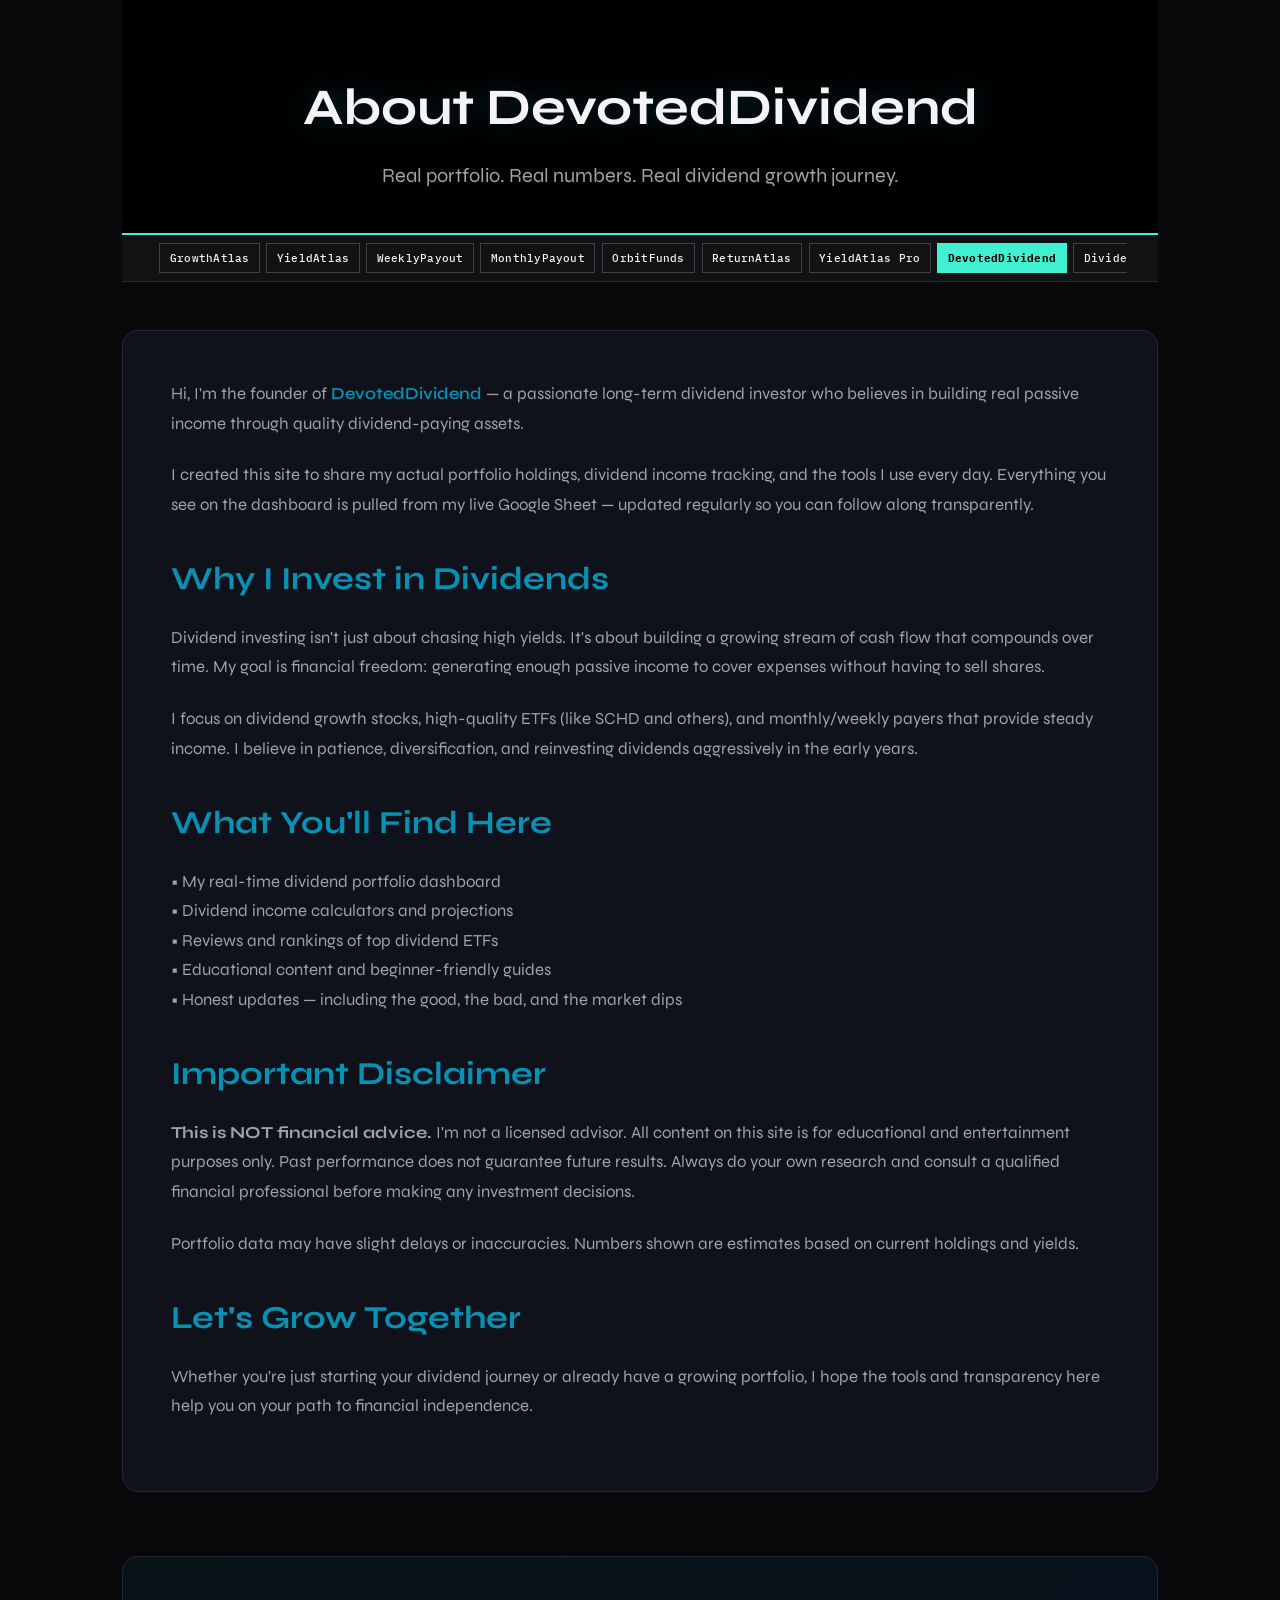
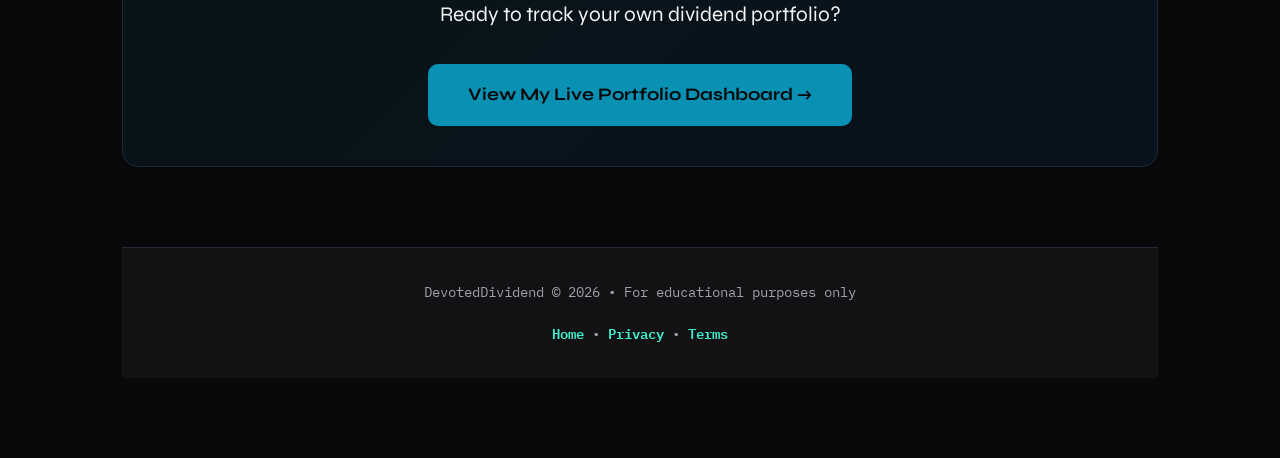
==== commit f272c114: "Fix dark theme contrast across legacy CSS. Legacy light-theme rules were overriding injected tokens " ====
--- a/about.html
+++ b/about.html
@@ -39,18 +39,25 @@
     <style>
 /* mrvn ETF Network — shared design system (inline per repo for GitHub Pages) */
 :root {
+  /* Canonical tokens */
+  --bg: #09090B;
+  --surface: #121214;
+  --surface-2: #161618;
   --ink: #F4F4F5;
-  --ink-muted: #A1A1AA;
+  --muted: #A1A1AA;
+  --line: #27272A;
+  --accent: #40F0D0;
+  /* Extended / legacy aliases (same values) */
+  --ink-muted: var(--muted);
   --ink-faint: #71717A;
-  --paper: #09090B;
-  --paper-2: #121214;
-  --line: #27272A;
+  --paper: var(--bg);
+  --paper-2: var(--surface);
   --line-strong: #3F3F46;
   --header: #000000;
   --header-ink: #FAFAFA;
-  --accent: #40F0D0;
   --accent-soft: rgba(64, 240, 208, 0.12);
   --accent-hover: #7AFFE8;
+  --on-accent: #000000;
   --danger: #FF4D6A;
   --pos: #40F0D0;
   --shell: 94%;
@@ -62,7 +69,7 @@
   /* aliases for legacy site CSS */
   --brand: var(--header);
   --brand-dark: #000000;
-  --brand-mid: #121214;
+  --brand-mid: var(--surface);
   --brand-lite: #1A1A1E;
   --gold: var(--accent);
   --gold2: var(--accent-hover);
@@ -72,14 +79,17 @@
   --purple: var(--accent);
   --purple-bright: var(--accent-hover);
   --purple-deep: var(--header);
-  --bg: var(--paper);
-  --bg-primary: var(--paper);
-  --bg-secondary: var(--paper-2);
-  --bg-panel: var(--paper-2);
-  --bg-panel-2: #161618;
+  --bg-primary: var(--bg);
+  --bg-secondary: var(--surface);
+  --bg-panel: var(--surface);
+  --bg-panel-2: var(--surface-2);
   --text-primary: var(--ink);
-  --text-secondary: var(--ink-muted);
+  --text-secondary: var(--muted);
   --text-muted: var(--ink-faint);
+  --border: var(--line);
+  --light: var(--surface);
+  --mid: var(--muted);
+  --gray: var(--ink-faint);
 }
 
 *, *::before, *::after { box-sizing: border-box; }
@@ -92,7 +102,7 @@
 }
 body {
   font-family: var(--font-sans);
-  background: var(--paper);
+  background: var(--bg);
   color: var(--ink);
   line-height: 1.55;
   min-height: 100vh;
@@ -130,7 +140,7 @@
   font-weight: 500;
   letter-spacing: 0.16em;
   text-transform: uppercase;
-  color: rgba(250, 250, 250, 0.42);
+  color: rgba(250, 250, 250, 0.55);
   margin-top: 0.45rem;
 }
 .logo-link { text-decoration: none; display: inline-block; }
@@ -161,13 +171,13 @@
 .header-link:hover, .nx-nav a:hover, .btn-ghost:hover {
   background: var(--accent);
   border-color: var(--accent);
-  color: #000;
+  color: var(--on-accent);
 }
 
 /* Network bar */
 .site-network-bar {
   width: 100%;
-  background: var(--paper-2);
+  background: var(--surface);
   border-bottom: 1px solid var(--line);
   padding: 0.5rem 0;
 }
@@ -217,7 +227,7 @@
 .site-pill.current {
   background: var(--accent);
   border-color: var(--accent);
-  color: #000;
+  color: var(--on-accent);
   cursor: default;
   font-weight: 700;
 }
@@ -228,7 +238,7 @@
 /* Hero */
 .nx-hero, .hero, .main-h1 {
   width: 100%;
-  background: var(--paper);
+  background: var(--bg);
   text-align: center;
   padding: 2.5rem 1.25rem 1.85rem;
   border-bottom: 1px solid var(--line);
@@ -247,7 +257,7 @@
 .nx-support, .hero-desc, .intro-text {
   max-width: 40rem;
   margin: 0 auto 1.25rem;
-  color: var(--ink-muted);
+  color: var(--muted);
   font-family: var(--font-mono);
   font-size: 0.82rem;
   line-height: 1.75;
@@ -257,7 +267,7 @@
   border: 1px solid var(--line-strong);
   border-radius: var(--radius);
   overflow: hidden;
-  background: var(--paper-2);
+  background: var(--surface);
 }
 .hero-stat {
   padding: 0.9rem 1.5rem;
@@ -308,7 +318,7 @@
   color: var(--ink);
 }
 .section-head p {
-  color: var(--ink-muted);
+  color: var(--muted);
   margin: 0;
   font-family: var(--font-mono);
   font-size: 0.8rem;
@@ -336,7 +346,7 @@
   border: 1px solid var(--line-strong);
   border-radius: var(--radius);
   padding: 0.55rem 0.75rem;
-  background: var(--paper-2);
+  background: var(--surface);
   color: var(--ink);
 }
 #filters input:focus, #searchInput:focus, #searchFilter:focus, #etfSearch:focus {
@@ -353,19 +363,19 @@
   padding: 0.5rem 0.85rem;
   border-radius: var(--radius);
   border: 1px solid var(--line-strong);
-  background: var(--paper-2);
+  background: var(--surface);
   color: var(--ink);
   cursor: pointer;
 }
 #resetFilters, #resetBtn {
   background: var(--accent);
-  color: #000;
+  color: var(--on-accent);
   border-color: var(--accent);
 }
 .special-btn.active, .special-btn:hover {
   background: var(--accent);
   border-color: var(--accent);
-  color: #000;
+  color: var(--on-accent);
 }
 #special-views {
   display: flex;
@@ -379,7 +389,7 @@
 #etfTable, table.etf-table, .peer-table, #holdings-table, table {
   width: 100%;
   border-collapse: collapse;
-  background: var(--paper-2);
+  background: var(--surface);
   border: 1px solid var(--line);
   border-radius: var(--radius);
   overflow: hidden;
@@ -406,7 +416,7 @@
   color: var(--ink);
 }
 #etfTable tbody tr:nth-child(even), table tbody tr:nth-child(even) {
-  background: #161618;
+  background: var(--surface-2);
 }
 #etfTable tbody tr:hover, table tbody tr:hover {
   background: var(--accent-soft);
@@ -424,7 +434,7 @@
   gap: 1rem;
   font-family: var(--font-mono);
   font-size: 0.72rem;
-  color: var(--ink-muted);
+  color: var(--muted);
   margin: 0.35rem 0 0.65rem;
 }
 
@@ -434,11 +444,11 @@
   margin-top: auto;
   padding: 2rem 1.25rem 2.5rem;
   text-align: center;
-  color: var(--ink-muted);
+  color: var(--muted);
   font-family: var(--font-mono);
   font-size: 0.72rem;
   border-top: 1px solid var(--line);
-  background: var(--paper-2);
+  background: var(--surface);
 }
 .footer a, footer a {
   color: var(--accent);
@@ -463,13 +473,13 @@
 }
 .back-to-top:hover {
   background: var(--accent);
-  color: #000 !important;
+  color: var(--on-accent) !important;
 }
 
 /* Misc chrome */
 .watchlist-btn, .header-pro-btn {
   background: var(--accent) !important;
-  color: #000 !important;
+  color: var(--on-accent) !important;
   border: none !important;
   border-radius: var(--radius) !important;
   font-family: var(--font-mono) !important;
@@ -490,7 +500,7 @@
   width: 100%;
   background: var(--accent-soft);
   border-bottom: 1px solid var(--line);
-  color: var(--ink-muted);
+  color: var(--muted);
   font-family: var(--font-mono);
   font-size: 0.72rem;
   text-align: center;
@@ -657,8 +667,30 @@
     
 
 /* Force dark network chrome */
+:root {
+  --bg: #09090B !important;
+  --surface: #121214 !important;
+  --ink: #F4F4F5 !important;
+  --muted: #A1A1AA !important;
+  --line: #27272A !important;
+  --accent: #40F0D0 !important;
+  --paper: #09090B !important;
+  --paper-2: #121214 !important;
+  --ink-muted: #A1A1AA !important;
+  --text-primary: #F4F4F5 !important;
+  --text-secondary: #A1A1AA !important;
+  --bg-primary: #09090B !important;
+  --bg-secondary: #121214 !important;
+  --gold: #40F0D0 !important;
+  --gold2: var(--accent-hover) !important;
+  --green: #40F0D0 !important;
+  --primary: #40F0D0 !important;
+  --navy: #000000 !important;
+  --brand: #000000 !important;
+  --light: #121214 !important;
+}
 body {
-  background: var(--paper) !important;
+  background: var(--bg) !important;
   color: var(--ink) !important;
 }
 header, .nx-header {
@@ -666,22 +698,112 @@
   color: var(--header-ink) !important;
   border-bottom: 2px solid #40F0D0 !important;
 }
-.hero, .nx-hero, main > .hero, section.hero {
-  background: var(--paper) !important;
+.logo, .nx-logo, .logo-text { color: var(--header-ink) !important; }
+.logo span, .nx-logo span { color: #40F0D0 !important; }
+.logo-sub, .nx-tagline { color: rgba(250,250,250,0.55) !important; }
+.header-link, .nx-nav a { color: var(--header-ink) !important; }
+.header-link:hover, .nx-nav a:hover {
+  background: #40F0D0 !important;
+  color: #000 !important;
+  border-color: #40F0D0 !important;
+}
+.hero, .nx-hero, main > .hero, section.hero, .main-h1 {
+  background: var(--bg) !important;
   color: var(--ink) !important;
 }
-.hero h1, .nx-hero h1, section.hero h1 {
+.hero h1, .nx-hero h1, section.hero h1, h1 {
   color: var(--ink) !important;
-  font-family: var(--font-display) !important;
-  text-transform: uppercase !important;
-  letter-spacing: -0.045em !important;
-}
-.hero-desc, .nx-support, .intro-text { color: var(--ink-muted) !important; }
+}
+.hero-desc, .nx-support, .intro-text, .disclaimer, .col-name, .chip-label,
+.site-network-label, .table-meta, .footer, footer {
+  color: var(--muted) !important;
+}
+.site-network-bar {
+  background: var(--surface) !important;
+  border-bottom: 1px solid var(--line) !important;
+}
+.site-pill {
+  background: transparent !important;
+  color: var(--ink) !important;
+  border: 1px solid var(--line-strong) !important;
+  border-radius: 0 !important;
+}
+.site-pill:hover {
+  background: var(--accent-soft) !important;
+  color: #40F0D0 !important;
+  border-color: #40F0D0 !important;
+}
+.site-pill.current {
+  background: #40F0D0 !important;
+  color: #000 !important;
+  border-color: #40F0D0 !important;
+}
+.chip {
+  background: var(--surface) !important;
+  color: var(--ink) !important;
+  border-color: #40F0D0 !important;
+}
+.chip:hover, .chip.active {
+  background: #40F0D0 !important;
+  color: #000 !important;
+}
+#filters input, #filters select, #searchInput, #searchFilter, #etfSearch,
+input[type="text"], input[type="search"], select, textarea {
+  background: var(--surface) !important;
+  color: var(--ink) !important;
+  border-color: var(--line-strong) !important;
+}
+#filters input::placeholder, input::placeholder {
+  color: var(--ink-faint) !important;
+}
+#etfTable, table.etf-table, .peer-table, #holdings-table, table.ret, table.hublist {
+  background: var(--surface) !important;
+  border-color: var(--line) !important;
+  color: var(--ink) !important;
+}
 #etfTable th, table th, thead th {
   background: #000 !important;
   color: #40F0D0 !important;
-}
-
+  border-bottom-color: #40F0D0 !important;
+}
+#etfTable td, table td {
+  color: var(--ink) !important;
+  border-bottom-color: var(--line) !important;
+}
+#etfTable tbody tr:nth-child(even), table tbody tr:nth-child(even),
+tr:nth-child(even) {
+  background: #161618 !important;
+}
+#etfTable tbody tr:hover, table tbody tr:hover, tr:hover {
+  background: var(--accent-soft) !important;
+}
+.symbol, .symbol a, .symbol a:visited, .col-ticker, .col-ticker a,
+.yield, .decay, td:before, .tracker-link {
+  color: #40F0D0 !important;
+}
+.footer a, footer a, a.tracker-link {
+  color: #40F0D0 !important;
+}
+.stat, .faq, .rel, .info-card, .card, .panel {
+  background: var(--surface) !important;
+  color: var(--ink) !important;
+  border-color: var(--line) !important;
+}
+.vote-count, #voteMsg { color: #40F0D0 !important; }
+.back-to-top {
+  background: transparent !important;
+  color: #40F0D0 !important;
+  border: 1px solid #40F0D0 !important;
+}
+.back-to-top:hover {
+  background: #40F0D0 !important;
+  color: #000 !important;
+}
+.watchlist-btn, .header-pro-btn, #resetFilters, #resetBtn {
+  background: #40F0D0 !important;
+  color: #000 !important;
+  border-color: #40F0D0 !important;
+}
 </style>
 </head>
 <body>
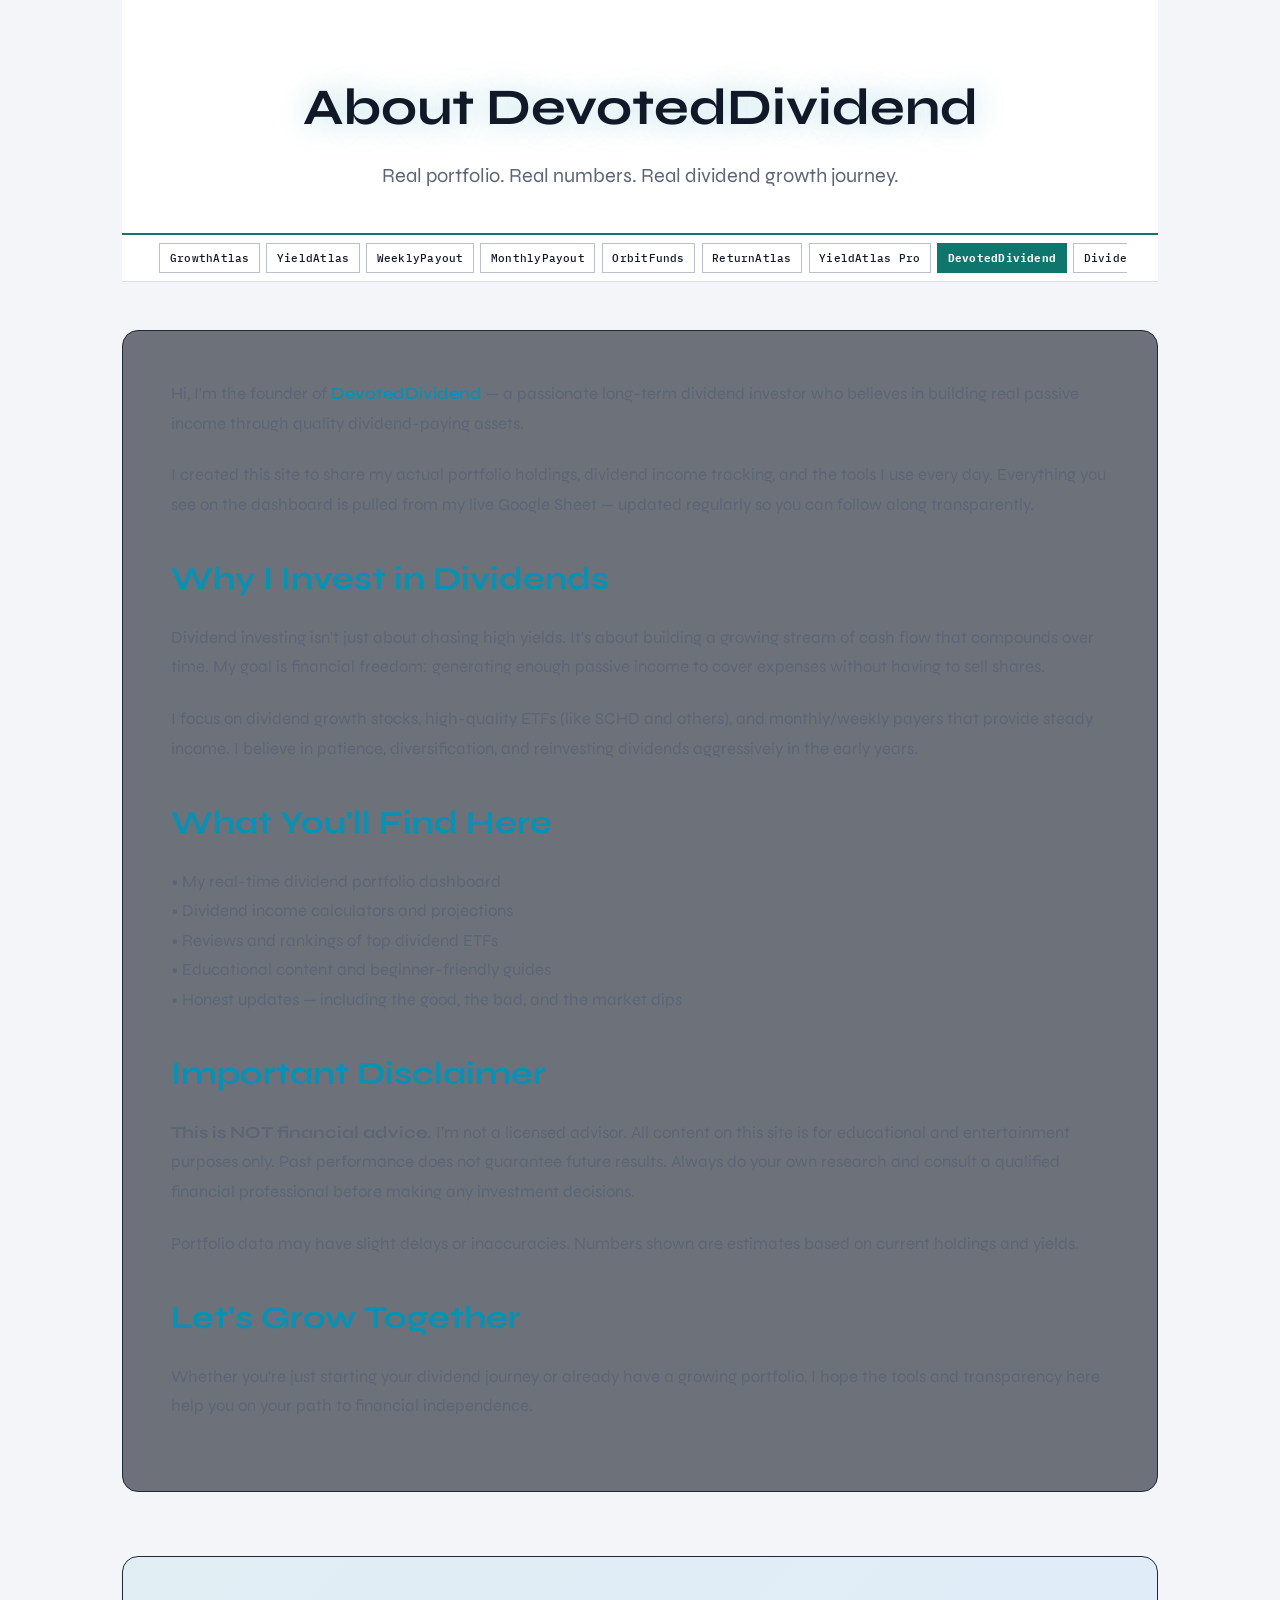
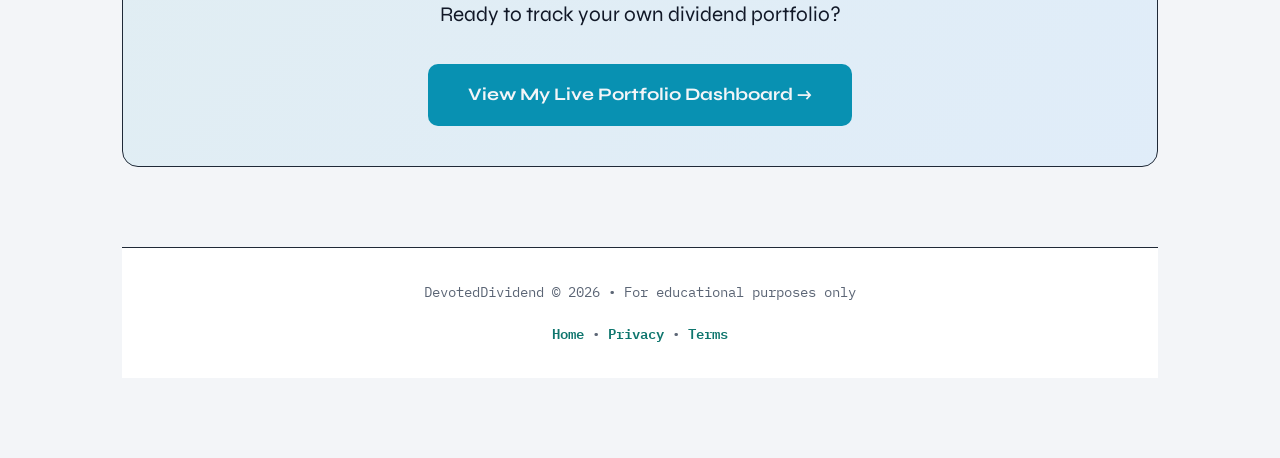
==== commit 2b852ee0: "Switch to shared light theme (no dark mode). Cool off-white canvas, dark ink, deepened accents for C" ====
--- a/about.html
+++ b/about.html
@@ -20,7 +20,7 @@
     <link rel="icon" type="image/png" sizes="16x16" href="/devoted-dividend/favicon-16x16.png">
     <link rel="apple-touch-icon" sizes="180x180" href="/devoted-dividend/apple-touch-icon.png">
     <link rel="manifest" href="/devoted-dividend/site.webmanifest">
-    <meta name="theme-color" content="#40F0D0">
+    <meta name="theme-color" content="#0F766E">
 
     <!-- Open Graph -->
     <meta property="og:title" content="About DevotedDividend - My Real Dividend Portfolio">
@@ -39,27 +39,27 @@
     <style>
 /* mrvn ETF Network — shared design system (inline per repo for GitHub Pages) */
 :root {
-  /* Canonical tokens */
-  --bg: #09090B;
-  --surface: #121214;
-  --surface-2: #161618;
-  --ink: #F4F4F5;
-  --muted: #A1A1AA;
-  --line: #27272A;
-  --accent: #40F0D0;
-  /* Extended / legacy aliases (same values) */
+  /* Canonical tokens — light theme */
+  --bg: #F3F5F8;
+  --surface: #FFFFFF;
+  --surface-2: #EEF1F5;
+  --ink: #111827;
+  --muted: #5B6575;
+  --line: #D8DEE8;
+  --accent: #0F766E;
+  /* Extended / legacy aliases */
   --ink-muted: var(--muted);
-  --ink-faint: #71717A;
+  --ink-faint: #8B95A5;
   --paper: var(--bg);
   --paper-2: var(--surface);
-  --line-strong: #3F3F46;
-  --header: #000000;
-  --header-ink: #FAFAFA;
-  --accent-soft: rgba(64, 240, 208, 0.12);
-  --accent-hover: #7AFFE8;
-  --on-accent: #000000;
-  --danger: #FF4D6A;
-  --pos: #40F0D0;
+  --line-strong: #B8C0CE;
+  --header: #FFFFFF;
+  --header-ink: #111827;
+  --accent-soft: rgba(15, 118, 110, 0.10);
+  --accent-hover: #115E59;
+  --on-accent: #FFFFFF;
+  --danger: #DC2626;
+  --pos: #0F766E;
   --shell: 94%;
   --shell-max: 1320px;
   --radius: 0;
@@ -67,18 +67,18 @@
   --font-display: "Syne", system-ui, sans-serif;
   --font-mono: "IBM Plex Mono", ui-monospace, monospace;
   /* aliases for legacy site CSS */
-  --brand: var(--header);
-  --brand-dark: #000000;
-  --brand-mid: var(--surface);
-  --brand-lite: #1A1A1E;
+  --brand: var(--header-ink);
+  --brand-dark: #111827;
+  --brand-mid: var(--surface-2);
+  --brand-lite: #F8FAFC;
   --gold: var(--accent);
   --gold2: var(--accent-hover);
-  --navy: var(--header);
+  --navy: var(--header-ink);
   --primary: var(--accent);
   --green: var(--accent);
   --purple: var(--accent);
   --purple-bright: var(--accent-hover);
-  --purple-deep: var(--header);
+  --purple-deep: var(--header-ink);
   --bg-primary: var(--bg);
   --bg-secondary: var(--surface);
   --bg-panel: var(--surface);
@@ -114,7 +114,7 @@
 a { color: var(--accent); }
 a:hover { color: var(--accent-hover); }
 
-/* Wordmark header */
+/* Wordmark header — light */
 .nx-header, header.nx-header, body > header:not(.nx-skip) {
   width: 100%;
   background: var(--header);
@@ -140,7 +140,7 @@
   font-weight: 500;
   letter-spacing: 0.16em;
   text-transform: uppercase;
-  color: rgba(250, 250, 250, 0.55);
+  color: var(--muted);
   margin-top: 0.45rem;
 }
 .logo-link { text-decoration: none; display: inline-block; }
@@ -156,7 +156,7 @@
   align-items: center;
   gap: 0.35rem;
   padding: 0.45rem 0.85rem;
-  border: 1px solid rgba(255,255,255,0.28);
+  border: 1px solid var(--line-strong);
   border-radius: var(--radius);
   color: var(--header-ink);
   background: transparent;
@@ -395,8 +395,8 @@
   overflow: hidden;
 }
 #etfTable th, table th, thead th {
-  background: #000 !important;
-  color: var(--accent) !important;
+  background: var(--header-ink) !important;
+  color: #FFFFFF !important;
   font-family: var(--font-mono);
   font-weight: 700;
   font-size: 0.68rem;
@@ -514,13 +514,13 @@
 /* === end mrvn network design system === */
 
         :root {
-            --bg-primary: #09090B;
+            --bg-primary: #F3F5F8;
             --bg-secondary: #FFFFFF;
-            --bg-tertiary: #161618;
+            --bg-tertiary: #EEF1F5;
             --accent-primary: #0891B2;
             --accent-secondary: #06B6D4;
-            --text-primary: #F4F4F5;
-            --text-secondary: #A1A1AA;
+            --text-primary: #111827;
+            --text-secondary: #5B6575;
             --text-muted: #6b7280;
             --border-color: #1f2937;
             --card-bg: rgba(20, 25, 39, 0.6);
@@ -636,7 +636,7 @@
         .cta-section a {
             display: inline-block;
             background: var(--accent-primary);
-            color: #09090B;
+            color: #F3F5F8;
             padding: 1rem 2.5rem;
             border-radius: 10px;
             font-weight: 700;
@@ -666,144 +666,155 @@
         }
     
 
-/* Force dark network chrome */
+
+/* Force light network chrome */
 :root {
-  --bg: #09090B !important;
-  --surface: #121214 !important;
-  --ink: #F4F4F5 !important;
-  --muted: #A1A1AA !important;
-  --line: #27272A !important;
-  --accent: #40F0D0 !important;
-  --paper: #09090B !important;
-  --paper-2: #121214 !important;
-  --ink-muted: #A1A1AA !important;
-  --text-primary: #F4F4F5 !important;
-  --text-secondary: #A1A1AA !important;
-  --bg-primary: #09090B !important;
-  --bg-secondary: #121214 !important;
-  --gold: #40F0D0 !important;
+  --bg: #F3F5F8 !important;
+  --surface: #FFFFFF !important;
+  --surface-2: #EEF1F5 !important;
+  --ink: #111827 !important;
+  --muted: #5B6575 !important;
+  --line: #D8DEE8 !important;
+  --accent: #0F766E !important;
+  --paper: #F3F5F8 !important;
+  --paper-2: #FFFFFF !important;
+  --ink-muted: #5B6575 !important;
+  --ink-faint: #8B95A5 !important;
+  --header: #FFFFFF !important;
+  --header-ink: #111827 !important;
+  --text-primary: #111827 !important;
+  --text-secondary: #5B6575 !important;
+  --bg-primary: #F3F5F8 !important;
+  --bg-secondary: #FFFFFF !important;
+  --gold: #0F766E !important;
   --gold2: var(--accent-hover) !important;
-  --green: #40F0D0 !important;
-  --primary: #40F0D0 !important;
-  --navy: #000000 !important;
-  --brand: #000000 !important;
-  --light: #121214 !important;
+  --green: #0F766E !important;
+  --primary: #0F766E !important;
+  --navy: #111827 !important;
+  --brand: #111827 !important;
+  --light: #FFFFFF !important;
+  --on-accent: #FFFFFF !important;
 }
 body {
-  background: var(--bg) !important;
-  color: var(--ink) !important;
+  background: #F3F5F8 !important;
+  color: #111827 !important;
 }
 header, .nx-header {
-  background: var(--header) !important;
-  color: var(--header-ink) !important;
-  border-bottom: 2px solid #40F0D0 !important;
-}
-.logo, .nx-logo, .logo-text { color: var(--header-ink) !important; }
-.logo span, .nx-logo span { color: #40F0D0 !important; }
-.logo-sub, .nx-tagline { color: rgba(250,250,250,0.55) !important; }
-.header-link, .nx-nav a { color: var(--header-ink) !important; }
+  background: #FFFFFF !important;
+  color: #111827 !important;
+  border-bottom: 2px solid #0F766E !important;
+}
+.logo, .nx-logo, .logo-text { color: #111827 !important; }
+.logo span, .nx-logo span { color: #0F766E !important; }
+.logo-sub, .nx-tagline { color: #5B6575 !important; }
+.header-link, .nx-nav a {
+  color: #111827 !important;
+  border-color: #B8C0CE !important;
+  background: transparent !important;
+}
 .header-link:hover, .nx-nav a:hover {
-  background: #40F0D0 !important;
-  color: #000 !important;
-  border-color: #40F0D0 !important;
+  background: #0F766E !important;
+  color: #FFFFFF !important;
+  border-color: #0F766E !important;
 }
 .hero, .nx-hero, main > .hero, section.hero, .main-h1 {
-  background: var(--bg) !important;
-  color: var(--ink) !important;
+  background: #F3F5F8 !important;
+  color: #111827 !important;
 }
 .hero h1, .nx-hero h1, section.hero h1, h1 {
-  color: var(--ink) !important;
+  color: #111827 !important;
 }
 .hero-desc, .nx-support, .intro-text, .disclaimer, .col-name, .chip-label,
 .site-network-label, .table-meta, .footer, footer {
-  color: var(--muted) !important;
+  color: #5B6575 !important;
 }
 .site-network-bar {
-  background: var(--surface) !important;
-  border-bottom: 1px solid var(--line) !important;
+  background: #FFFFFF !important;
+  border-bottom: 1px solid #D8DEE8 !important;
 }
 .site-pill {
   background: transparent !important;
-  color: var(--ink) !important;
-  border: 1px solid var(--line-strong) !important;
+  color: #111827 !important;
+  border: 1px solid #B8C0CE !important;
   border-radius: 0 !important;
 }
 .site-pill:hover {
-  background: var(--accent-soft) !important;
-  color: #40F0D0 !important;
-  border-color: #40F0D0 !important;
+  background: rgba(0,0,0,0.04) !important;
+  color: #0F766E !important;
+  border-color: #0F766E !important;
 }
 .site-pill.current {
-  background: #40F0D0 !important;
-  color: #000 !important;
-  border-color: #40F0D0 !important;
+  background: #0F766E !important;
+  color: #FFFFFF !important;
+  border-color: #0F766E !important;
 }
 .chip {
-  background: var(--surface) !important;
-  color: var(--ink) !important;
-  border-color: #40F0D0 !important;
+  background: #FFFFFF !important;
+  color: #111827 !important;
+  border-color: #0F766E !important;
 }
 .chip:hover, .chip.active {
-  background: #40F0D0 !important;
-  color: #000 !important;
+  background: #0F766E !important;
+  color: #FFFFFF !important;
 }
 #filters input, #filters select, #searchInput, #searchFilter, #etfSearch,
 input[type="text"], input[type="search"], select, textarea {
-  background: var(--surface) !important;
-  color: var(--ink) !important;
-  border-color: var(--line-strong) !important;
+  background: #FFFFFF !important;
+  color: #111827 !important;
+  border-color: #B8C0CE !important;
 }
 #filters input::placeholder, input::placeholder {
-  color: var(--ink-faint) !important;
+  color: #8B95A5 !important;
 }
 #etfTable, table.etf-table, .peer-table, #holdings-table, table.ret, table.hublist {
-  background: var(--surface) !important;
-  border-color: var(--line) !important;
-  color: var(--ink) !important;
+  background: #FFFFFF !important;
+  border-color: #D8DEE8 !important;
+  color: #111827 !important;
 }
 #etfTable th, table th, thead th {
-  background: #000 !important;
-  color: #40F0D0 !important;
-  border-bottom-color: #40F0D0 !important;
+  background: #111827 !important;
+  color: #FFFFFF !important;
+  border-bottom-color: #0F766E !important;
 }
 #etfTable td, table td {
-  color: var(--ink) !important;
-  border-bottom-color: var(--line) !important;
+  color: #111827 !important;
+  border-bottom-color: #D8DEE8 !important;
 }
 #etfTable tbody tr:nth-child(even), table tbody tr:nth-child(even),
 tr:nth-child(even) {
-  background: #161618 !important;
+  background: #EEF1F5 !important;
 }
 #etfTable tbody tr:hover, table tbody tr:hover, tr:hover {
-  background: var(--accent-soft) !important;
+  background: rgba(0,0,0,0.03) !important;
 }
 .symbol, .symbol a, .symbol a:visited, .col-ticker, .col-ticker a,
 .yield, .decay, td:before, .tracker-link {
-  color: #40F0D0 !important;
+  color: #0F766E !important;
 }
 .footer a, footer a, a.tracker-link {
-  color: #40F0D0 !important;
+  color: #0F766E !important;
 }
 .stat, .faq, .rel, .info-card, .card, .panel {
-  background: var(--surface) !important;
-  color: var(--ink) !important;
-  border-color: var(--line) !important;
-}
-.vote-count, #voteMsg { color: #40F0D0 !important; }
+  background: #FFFFFF !important;
+  color: #111827 !important;
+  border-color: #D8DEE8 !important;
+}
+.vote-count, #voteMsg { color: #0F766E !important; }
 .back-to-top {
   background: transparent !important;
-  color: #40F0D0 !important;
-  border: 1px solid #40F0D0 !important;
+  color: #0F766E !important;
+  border: 1px solid #0F766E !important;
 }
 .back-to-top:hover {
-  background: #40F0D0 !important;
-  color: #000 !important;
+  background: #0F766E !important;
+  color: #FFFFFF !important;
 }
 .watchlist-btn, .header-pro-btn, #resetFilters, #resetBtn {
-  background: #40F0D0 !important;
-  color: #000 !important;
-  border-color: #40F0D0 !important;
-}
+  background: #0F766E !important;
+  color: #FFFFFF !important;
+  border-color: #0F766E !important;
+}
+
 </style>
 </head>
 <body>
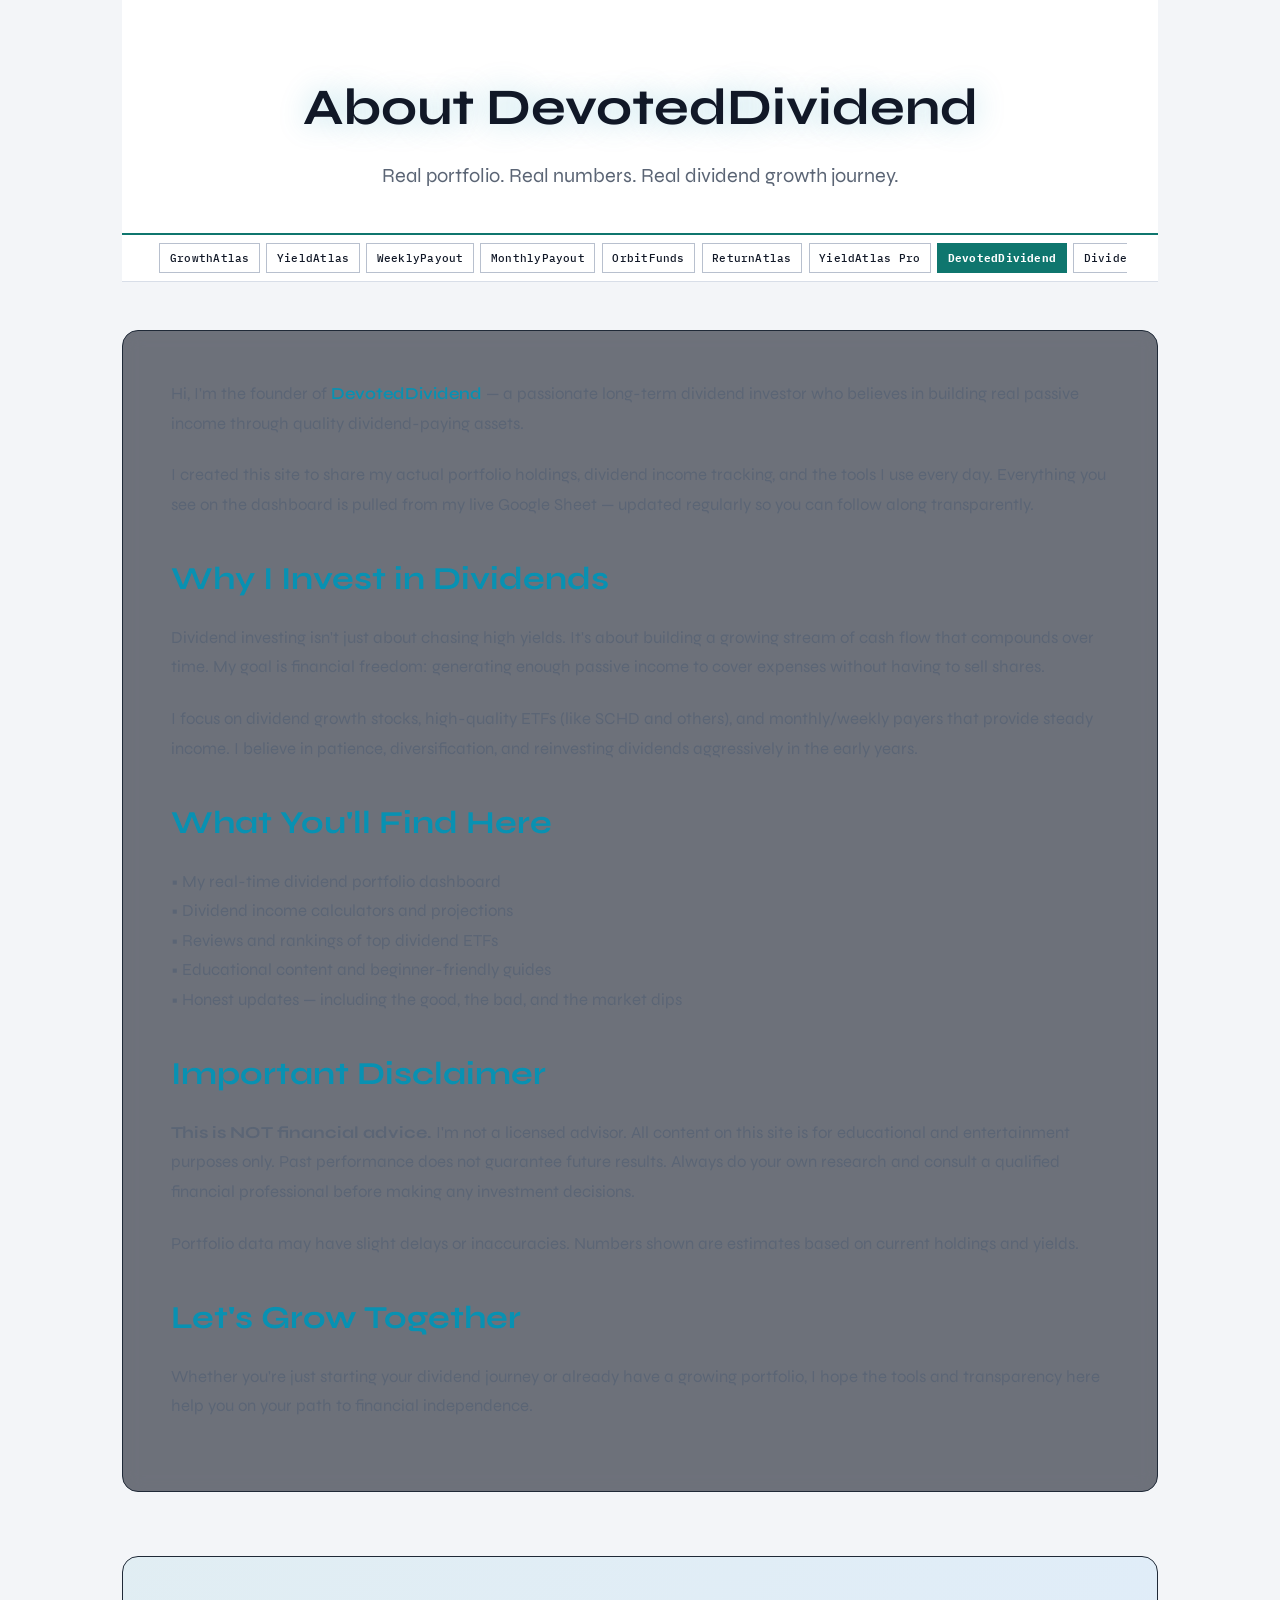
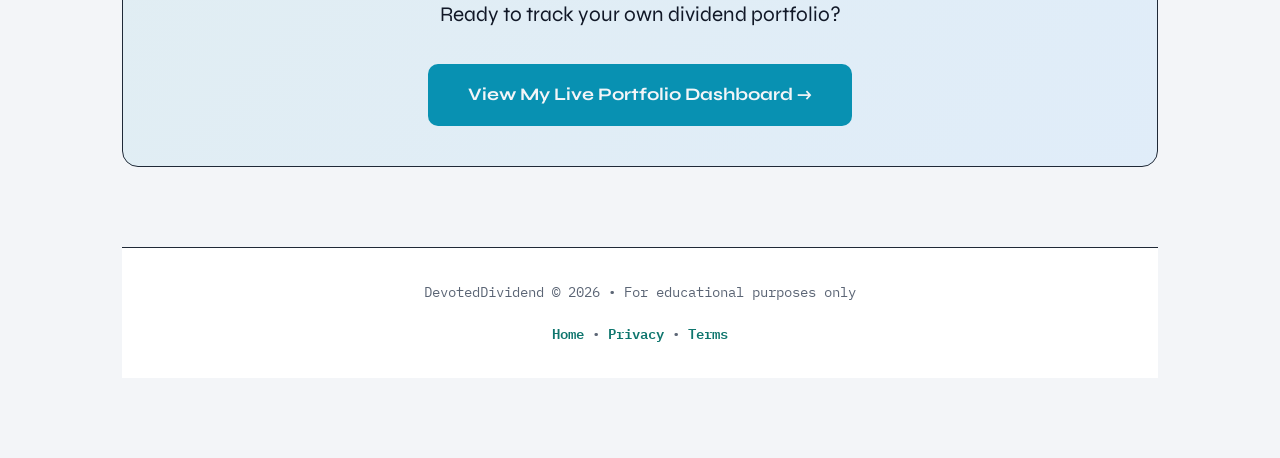
==== commit b5bcf654: "Apply affiliate oldschool light theme across network pages. Solid brand headers, Lato/Merriweather, " ====
--- a/about.html
+++ b/about.html
@@ -816,6 +816,7 @@
 }
 
 </style>
+<link rel="stylesheet" href="/devoted-dividend/network.css">
 </head>
 <body>
 
